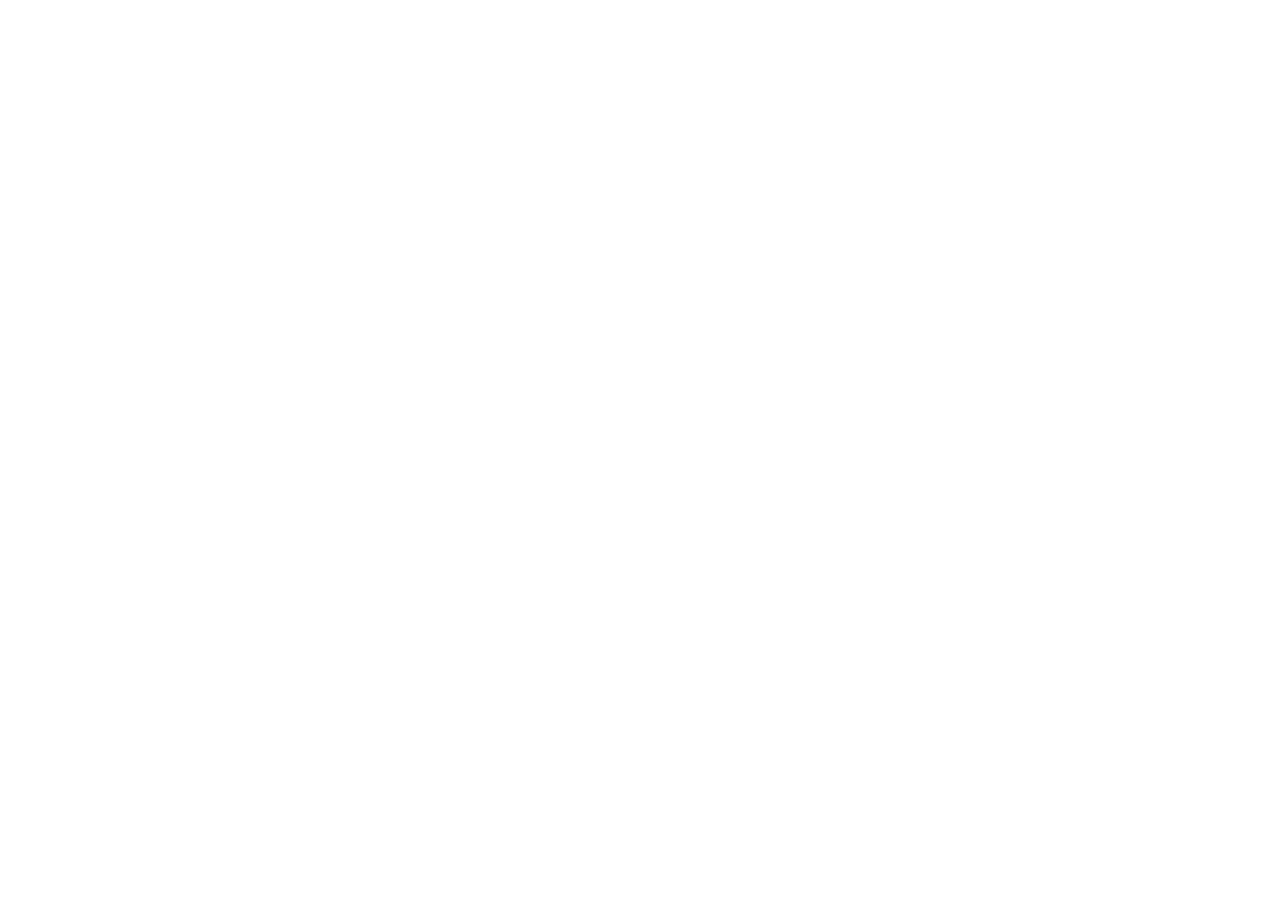
==== index.html @ 62033f3f "Merge branch 'master' into tues-models" ====
<!DOCTYPE html>
<html>
  <head>
    <meta charset="utf-8">
    <title></title>
    <link rel="stylesheet" href="style.css">
  </head>
  <body>

    <script type='text/javascript'  src="app.js"></script>
  </body>
</html>
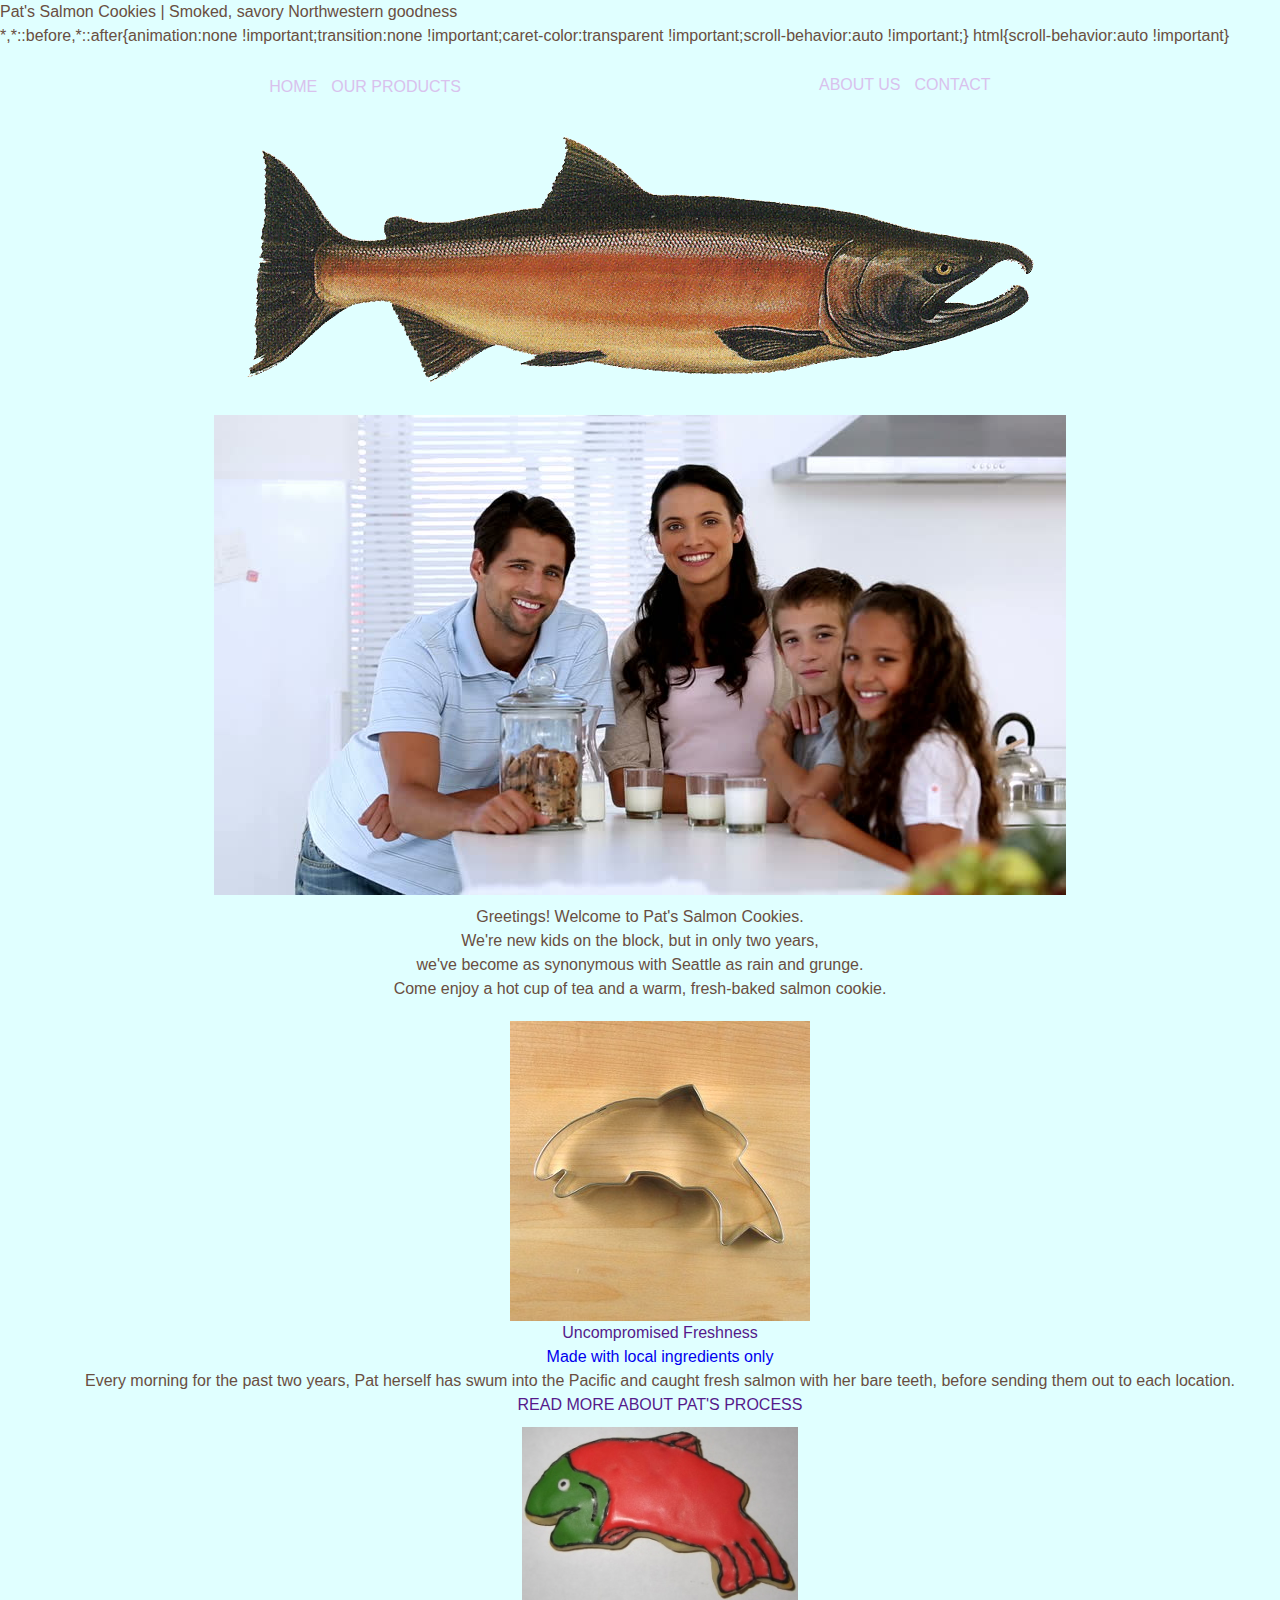
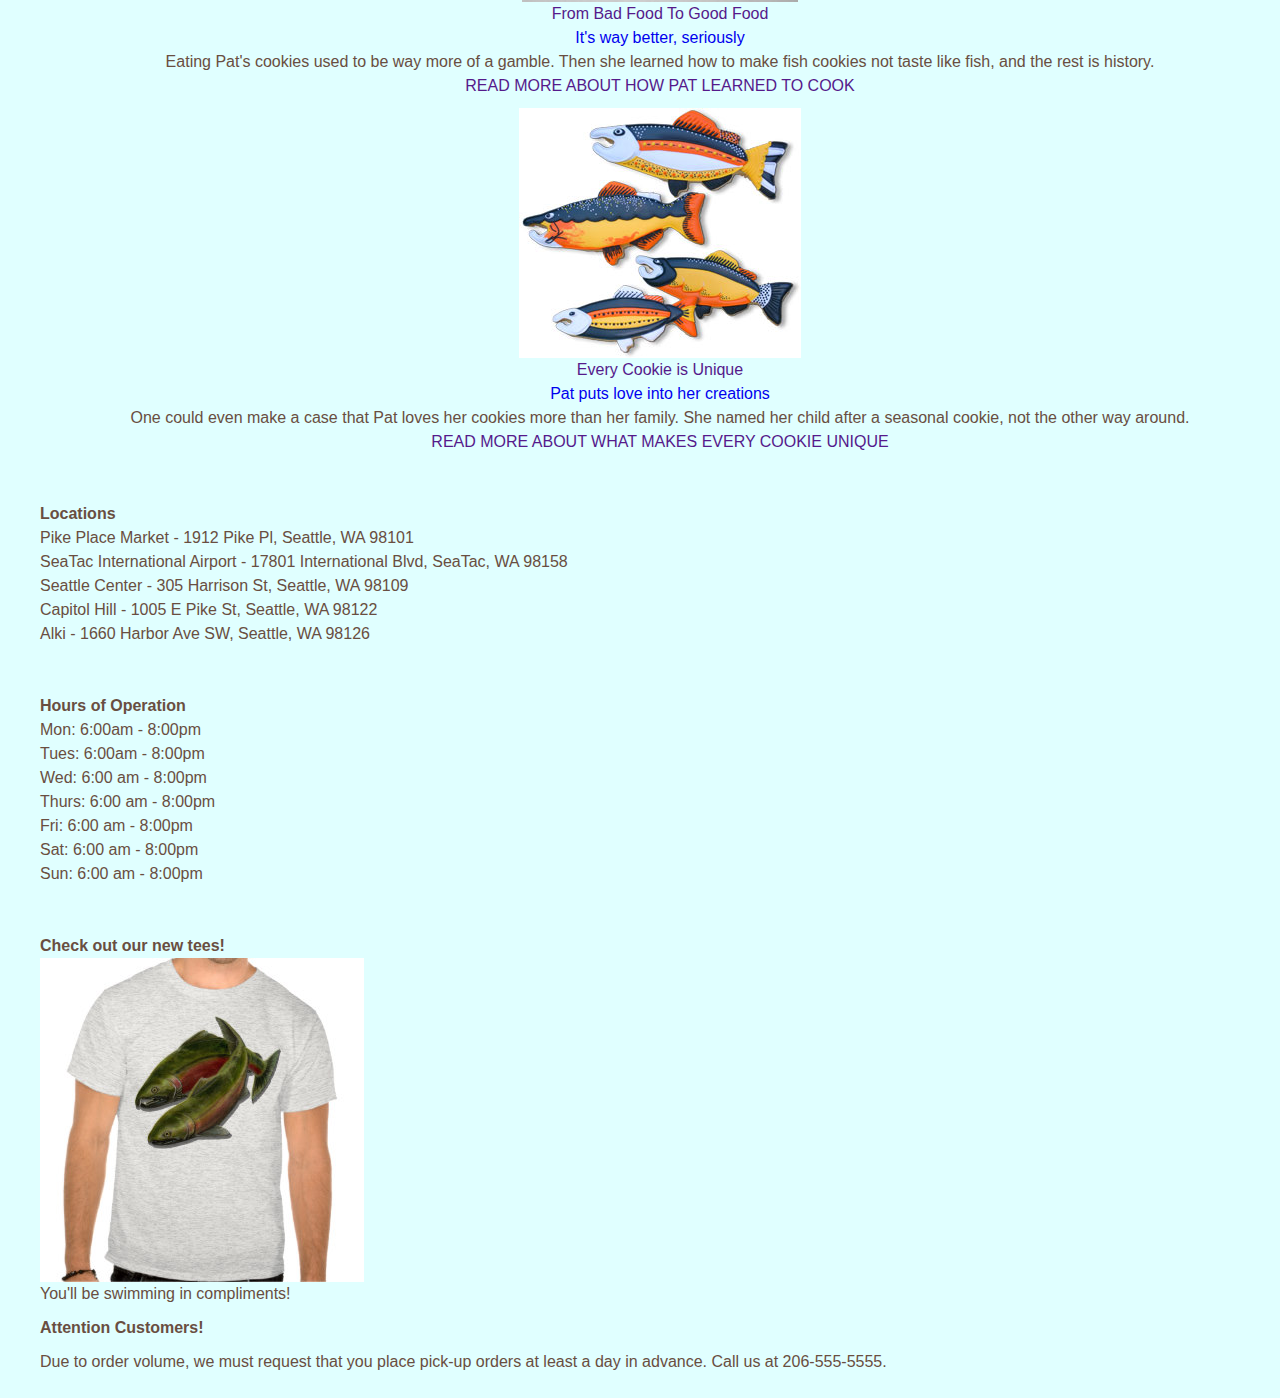
==== commit f9ee832f: "Added styling to both html pages" ====
--- a/index.html
+++ b/index.html
@@ -2,11 +2,128 @@
 <html>
   <head>
     <meta charset="utf-8">
-    <title></title>
+    <title>Pat's Salmon Cookies | Smoked, savory Northwestern goodness</title>
     <link rel="stylesheet" href="style.css">
+    <link href="https://fonts.googleapis.com/css?family=Montserrat|Roboto+Slab" rel="stylesheet">
+    <script src="https://ajax.googleapis.com/ajax/libs/jquery/1.11.0/jquery.min.js"></script>
   </head>
-  <body>
+  <body><!-- TOP -->
+<div class="cf" id="top-page">
+<!-- ENDS TOP --><!-- HEADER -->
+<header class="cf"><!-- nav -->
+<nav class="cf"><!-- left nav -->
+<ul class="sf-menu" id="left-nav">
+	<li><a href="">OUR PRODUCTS</a>
+	</li>
+	<li class="current-menu-item"><a href="">HOME</a></li>
+</ul>
+<!-- ends left nav --><!-- right nav -->
 
-    <script type='text/javascript'  src="app.js"></script>
-  </body>
+<ul class="sf-menu" id="right-nav">
+	<li><a href="">ABOUT US</a></li>
+	<li><a href="">CONTACT</a></li>
+</ul>
+<!-- ENDS right nav --></nav>
+<!-- nav --><!-- logo -->
+
+<center><div id="logo"><a href=""><img alt="logo" src="img/salmon.png" /></a></div></center>
+<!-- ENDS logo --></header>
+<!-- ENDS HEADER --><!-- MAIN -->
+<div class="cf" id="main" role="main">
+<!-- SLIDER -->
+<center>
+<div id="family"><img alt="logo" src="img/family.jpg" /></div>
+</center>
+<!-- ENDS SLIDER --><!-- tagline -->
+
+<div id="tagline">
+
+Greetings! Welcome to Pat's Salmon Cookies.<br>
+We&#39;re new kids on the block, but in only two years,<br>
+we've become as synonymous with Seattle as rain and grunge.<br>
+Come enjoy a hot cup of tea and a warm, fresh-baked salmon cookie.</div>
+<!-- ENDS tagline --><!-- featured -->
+<center>
+<ul class="feature-cf">
+	<li><a href=""><img alt="Thumbnail" src="img/cutter.jpg" /> </a> <a class="title" href="">Uncompromised Freshness</a>
+
+	<div class="categories"><a href="#">Made with local ingredients only</a></div>
+
+	<div class="excerpt">Every morning for the past two years, Pat herself has swum into the Pacific and caught fresh salmon with her bare teeth, before sending them out to each location.</div>
+	<a class="action-button" href="">READ MORE ABOUT PAT'S PROCESS</a></li>
+
+	<li class="main-images"><a href=""><img alt="Thumbnail" src="img/frosted-cookie.jpg" /></a>
+    <a class="title" href="">From Bad Food To Good Food</a>
+	<div class="categories"><a href="#">It's way better, seriously</a></div>
+
+	<div class="excerpt">Eating Pat's cookies used to be way more of a gamble. Then she learned how to make fish cookies not taste like fish, and the rest is history.</div>
+	<a class="action-button" href="">READ MORE ABOUT HOW PAT LEARNED TO COOK</a></li>
+	<li class="main-images"><a href=""><img alt="Thumbnail" src="img/fish.jpg" /></a> <a class="title" href="">Every Cookie is Unique</a>
+	<div class="categories"><a href="#">Pat puts love into her creations</a></div>
+
+	<div class="excerpt">One could even make a case that Pat loves her cookies more than her family. She named her child after a seasonal cookie, not the other way around.</div>
+  	<a class="action-button" href="">READ MORE ABOUT WHAT MAKES EVERY COOKIE UNIQUE</a></li>
+</ul>
+</center>
+<!-- ENDS featured --></div>
+<!-- ENDS MAIN --><!-- widgets -->
+
+<div class="widget-holder">
+<div class="left-fold">&nbsp;</div>
+
+<div class="right-fold">&nbsp;</div>
+
+<ul class="widget-cols cf">
+	<li class="first-col">
+	<div class="widget-block">
+	<h4>Locations</h4>
+
+  <p>Pike Place Market - 1912 Pike Pl, Seattle, WA 98101<br />
+  SeaTac International Airport - 17801 International Blvd, SeaTac, WA 98158<br />
+  Seattle Center - 305 Harrison St, Seattle, WA 98109<br />
+  Capitol Hill - 1005 E Pike St, Seattle, WA 98122<br />
+  Alki - 1660 Harbor Ave SW, Seattle, WA 98126<br />
+    <br>
+    <br>
+  </p>
+	</div>
+	</li>
+	<li class="second-col">
+	<div class="widget-block">
+	<h4>Hours of Operation</h4>
+	<p>Mon: 6:00am - 8:00pm<br />
+    Tues: 6:00am - 8:00pm<br />
+	Wed: 6:00 am - 8:00pm<br />
+	Thurs: 6:00 am - 8:00pm<br />
+	Fri: 6:00 am - 8:00pm<br />
+	Sat: 6:00 am - 8:00pm<br />
+	Sun: 6:00 am - 8:00pm<br />
+    <br>
+    <br>
+	</p>
+	</div>
+	</li>
+	<li class="third-col">
+	<div class="widget-block">
+	<h4>Check out our new tees!</h4>
+
+<div class="recent-post cf"><a class="thumb" href="#"><img alt="Post" src="img/shirt.jpg" /></a>
+
+    <div class="post-head">You'll be swimming in compliments!</div>
+	</div>
+
+	</div>
+	</li>
+	<li class="fourth-col">
+	<div class="widget-block">
+	<h4 class="attention">Attention Customers!</h4>
+
+	<p class="attention">Due to order volume, we must request that you place pick-up orders at least a day in advance. Call us at 206-555-5555.<br />
+	<br />
+	</p>
+	</div>
+	</li>
+</ul>
+<!-- ENDS widgets -->
+</body>
 </html>
--- a/style.css
+++ b/style.css
@@ -0,0 +1,157 @@
+* {
+    font-family: Arial, sans-serif;
+    font-size: 16px;
+    line-height: 1.5em;
+    background: #E0FFFF;
+    color: #694e41;
+    margin: 0;
+    display: block;
+}
+
+#logo {
+  margin-top: 88px;
+}
+
+#shop-name {
+  margin-top: 250px;
+}
+
+#family {
+  margin-top: 250px;
+}
+
+#tagline {
+  text-align: center;
+  margin-top: 10px;
+  margin-bottom: 20px;
+}
+
+.main-images {
+  margin-top: 10px;
+}
+
+.attention {
+  margin-top: 10px;
+  text-align: left;
+}
+
+h4 {
+  font-weight: bold;
+}
+
+body a {
+    text-decoration: none;
+  }
+
+a:-webkit-any-link {
+    color: -webkit-link;
+    cursor: auto;
+    text-decoration: none;
+}
+
+@media only screen and (max-width: 767px) and (min-width: 480px)
+responsive.css:1
+#top-page, header, #main {
+    position: relative;
+    margin-left: 9%;
+}
+
+header {
+    margin: 0px auto 0px auto;
+    width: 1000px;
+    height: 117px;
+    position: relative;
+    text-align: center;
+    z-index: 5;
+}
+
+article, aside, details, figcaption, figure, footer, header, hgroup, nav, section, summary {
+    display: block;
+}
+
+.cf:before, .cf:after {
+    content: " ";
+    display: table;
+}
+
+header nav {
+    height: 61px;
+    line-height: 61px;
+    width: 100%;
+    text-align: center;
+    position: absolute;
+    top: 26px;
+    left: -1px;
+}
+
+header nav #left-nav {
+    left: -12px;
+    top: 1px;
+}
+
+@media only screen and (max-width: 767px)
+responsive.css:1
+header nav .sf-menu {
+    display: block;
+}
+
+header nav .sf-menu {
+    width: 341px;
+    display: block;
+    position: absolute;
+    -moz-transition: none;
+    -webkit-transition: none;
+    -o-transition: color 0 ease-in;
+    transition: none;
+}
+
+.sf-menu, .sf-menu * {
+    margin: 0;
+    padding: 0;
+    list-style: none;
+}
+
+header nav #left-nav > li {
+    float: right;
+}
+
+header nav .sf-menu > li {
+    display: block;
+    float: left;
+    margin-left: 7px;
+    margin-right: 7px;
+    font-family: 'Yanone Kaffeesatz', sans-serif;
+    font-size: 24px;
+    font-weight: 300;
+}
+
+.sf-menu, .sf-menu * {
+    margin: 0;
+    padding: 0;
+    list-style: none;
+}
+
+.sf-menu li {
+    position: relative;
+}
+
+.sf-menu, .sf-menu * {
+    margin: 0;
+    padding: 0;
+    list-style: none;
+}
+
+header nav .sf-menu > li a {
+    color: #d9c1ed;
+}
+
+header nav #right-nav {
+    right: -14px;
+    top: -1px;
+}
+
+::selection {
+    color: red;
+    background: yellow;
+    font-family: 'Roboto Slab', serif;
+}
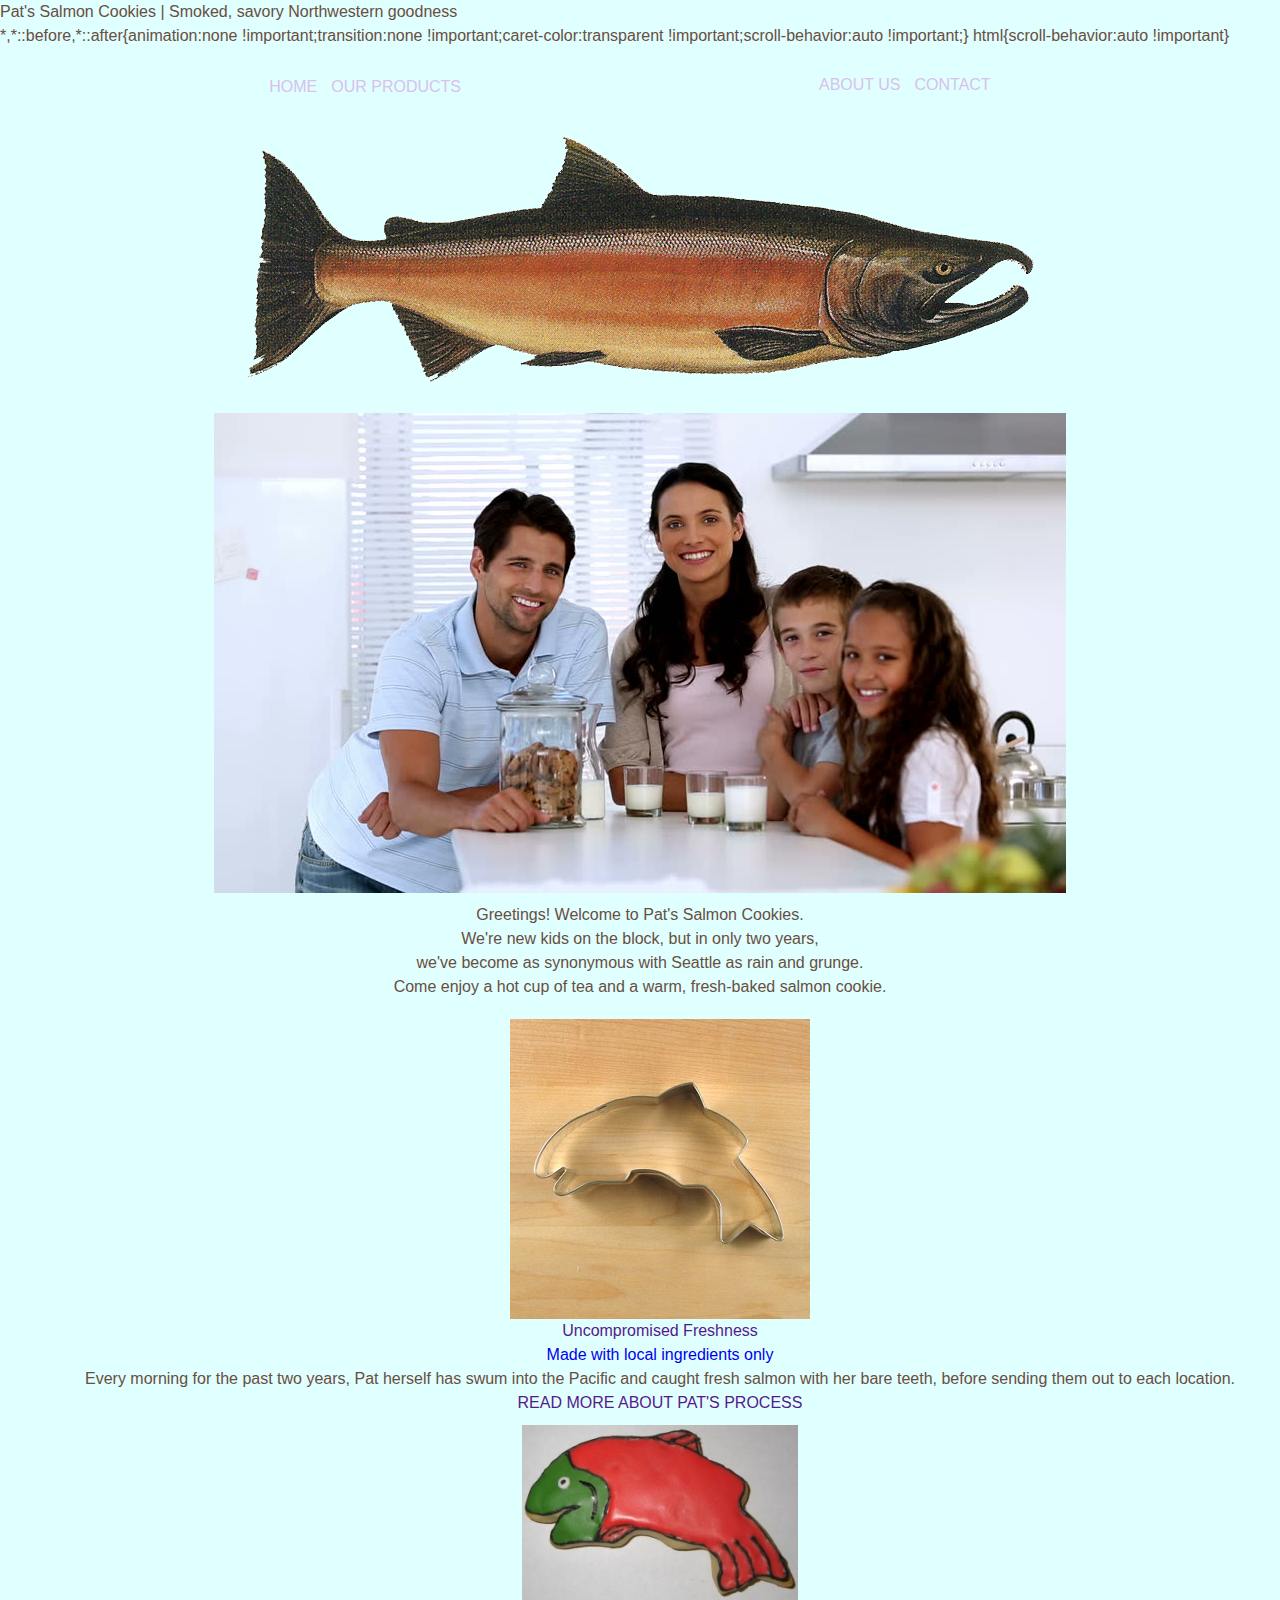
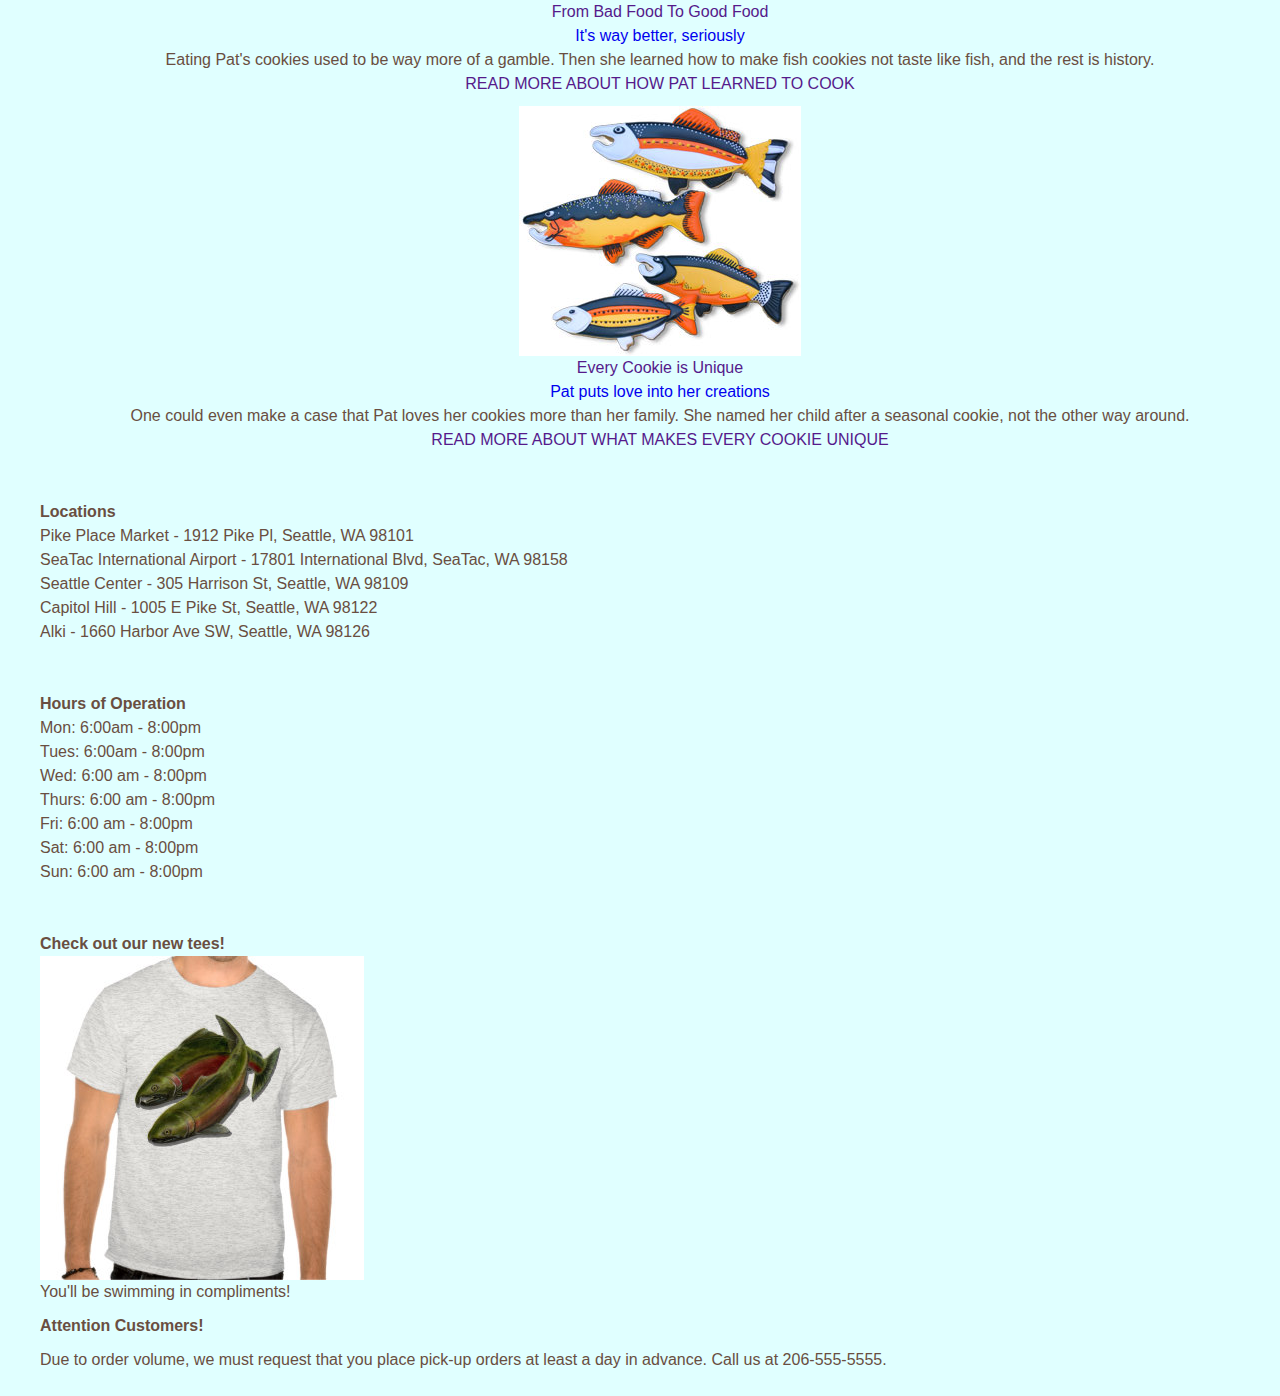
==== commit 8237137d: "cleaned up HTML and CSS labeling that is no longer necessary" ====
--- a/index.html
+++ b/index.html
@@ -9,7 +9,8 @@
   </head>
   <body><!-- TOP -->
 <div class="cf" id="top-page">
-<!-- ENDS TOP --><!-- HEADER -->
+<!-- ENDS TOP -->
+<!-- HEADER -->
 <header class="cf"><!-- nav -->
 <nav class="cf"><!-- left nav -->
 <ul class="sf-menu" id="left-nav">
@@ -17,32 +18,35 @@
 	</li>
 	<li class="current-menu-item"><a href="">HOME</a></li>
 </ul>
-<!-- ends left nav --><!-- right nav -->
-
+<!-- ends left nav -->
+<!-- right nav -->
 <ul class="sf-menu" id="right-nav">
 	<li><a href="">ABOUT US</a></li>
 	<li><a href="">CONTACT</a></li>
 </ul>
-<!-- ENDS right nav --></nav>
-<!-- nav --><!-- logo -->
-
+<!-- ENDS right nav -->
+</nav>
+<!-- nav -->
+<!-- logo -->
 <center><div id="logo"><a href=""><img alt="logo" src="img/salmon.png" /></a></div></center>
 <!-- ENDS logo --></header>
-<!-- ENDS HEADER --><!-- MAIN -->
+<!-- ENDS HEADER -->
+<!-- MAIN -->
 <div class="cf" id="main" role="main">
 <!-- SLIDER -->
 <center>
 <div id="family"><img alt="logo" src="img/family.jpg" /></div>
 </center>
-<!-- ENDS SLIDER --><!-- tagline -->
-
+<!-- ENDS SLIDER -->
+<!-- tagline -->
 <div id="tagline">
 
 Greetings! Welcome to Pat's Salmon Cookies.<br>
 We&#39;re new kids on the block, but in only two years,<br>
 we've become as synonymous with Seattle as rain and grunge.<br>
 Come enjoy a hot cup of tea and a warm, fresh-baked salmon cookie.</div>
-<!-- ENDS tagline --><!-- featured -->
+<!-- ENDS tagline -->
+<!-- featured -->
 <center>
 <ul class="feature-cf">
 	<li><a href=""><img alt="Thumbnail" src="img/cutter.jpg" /> </a> <a class="title" href="">Uncompromised Freshness</a>
@@ -66,8 +70,8 @@
 </ul>
 </center>
 <!-- ENDS featured --></div>
-<!-- ENDS MAIN --><!-- widgets -->
-
+<!-- ENDS MAIN -->
+<!-- widgets -->
 <div class="widget-holder">
 <div class="left-fold">&nbsp;</div>
 
@@ -124,6 +128,5 @@
 	</div>
 	</li>
 </ul>
-<!-- ENDS widgets -->
 </body>
 </html>
--- a/style.css
+++ b/style.css
@@ -51,7 +51,7 @@
 
 @media only screen and (max-width: 767px) and (min-width: 480px)
 responsive.css:1
-#top-page, header, #main {
+header, #main {
     position: relative;
     margin-left: 9%;
 }
@@ -59,19 +59,19 @@
 header {
     margin: 0px auto 0px auto;
     width: 1000px;
-    height: 117px;
+    height: 115px;
     position: relative;
     text-align: center;
     z-index: 5;
 }
 
-article, aside, details, figcaption, figure, footer, header, hgroup, nav, section, summary {
-    display: block;
-}
-
 .cf:before, .cf:after {
     content: " ";
     display: table;
+}
+
+header, nav {
+    display: block;
 }
 
 header nav {
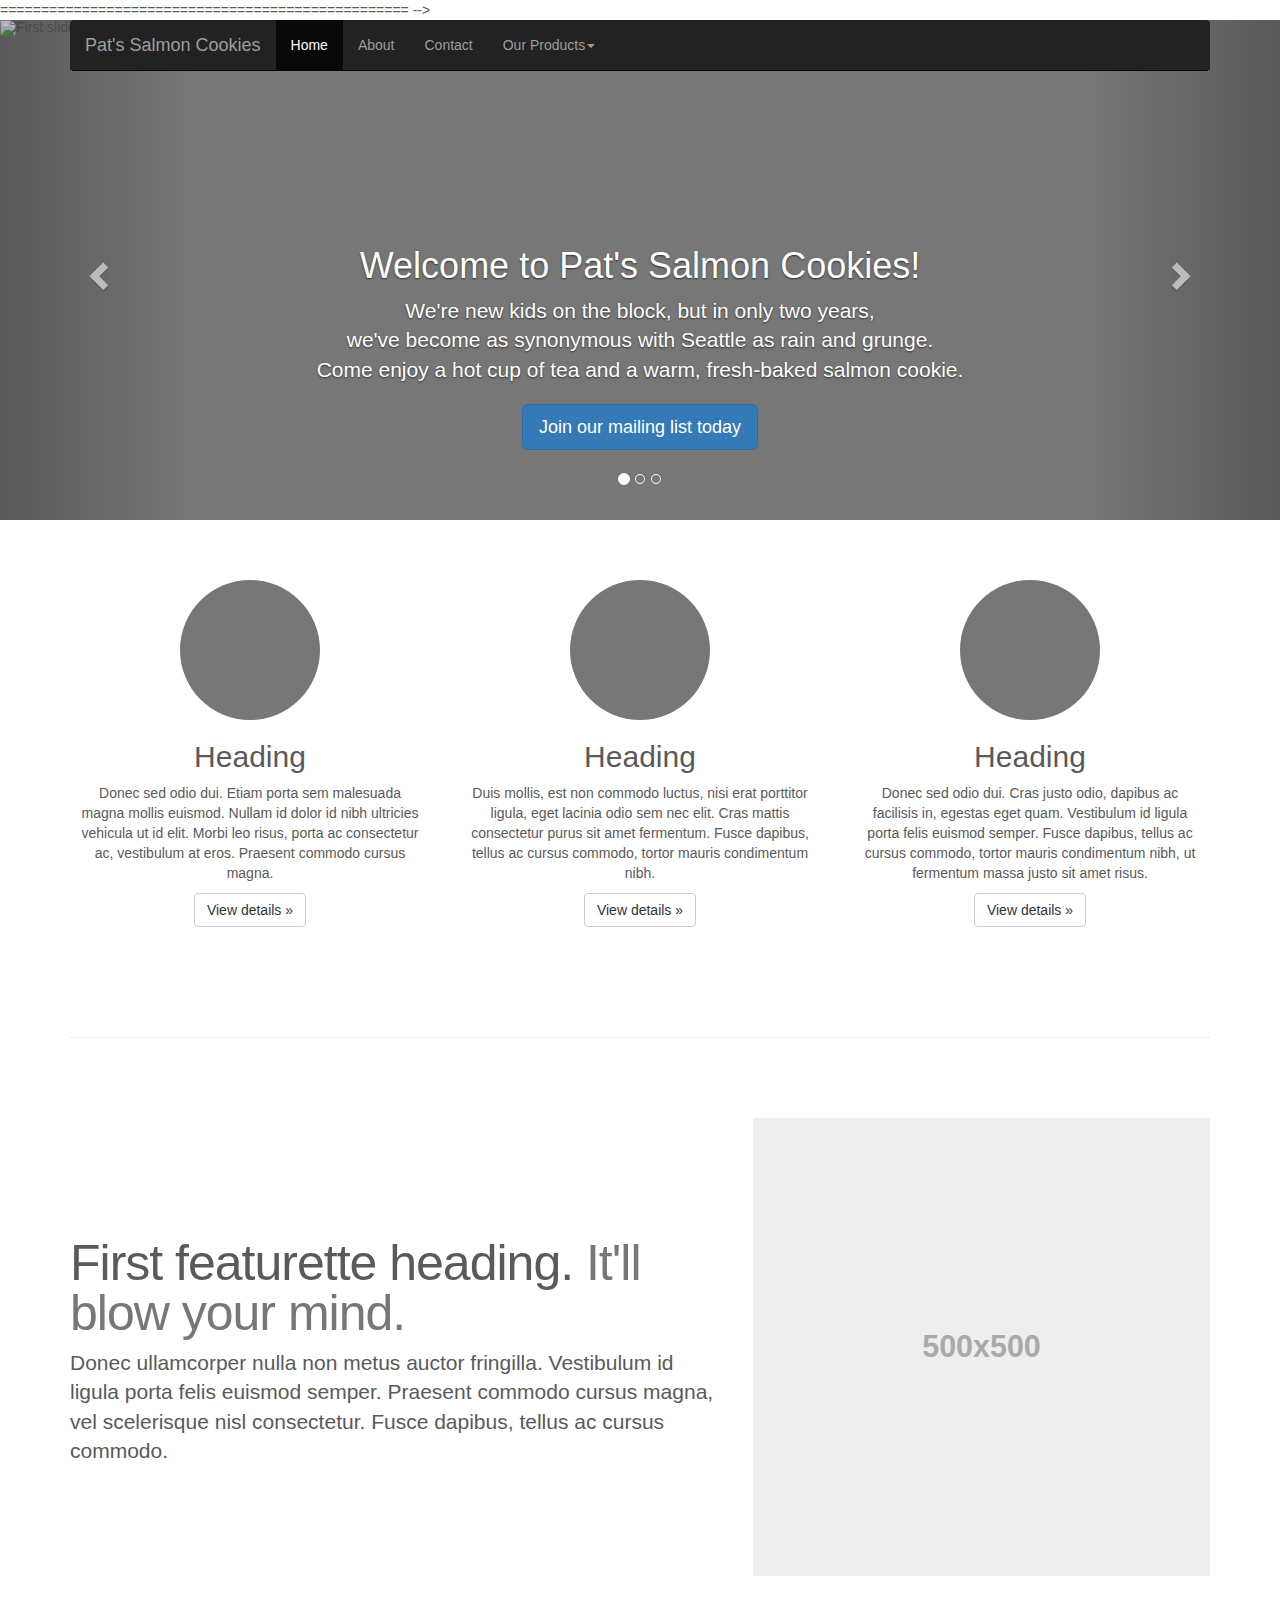
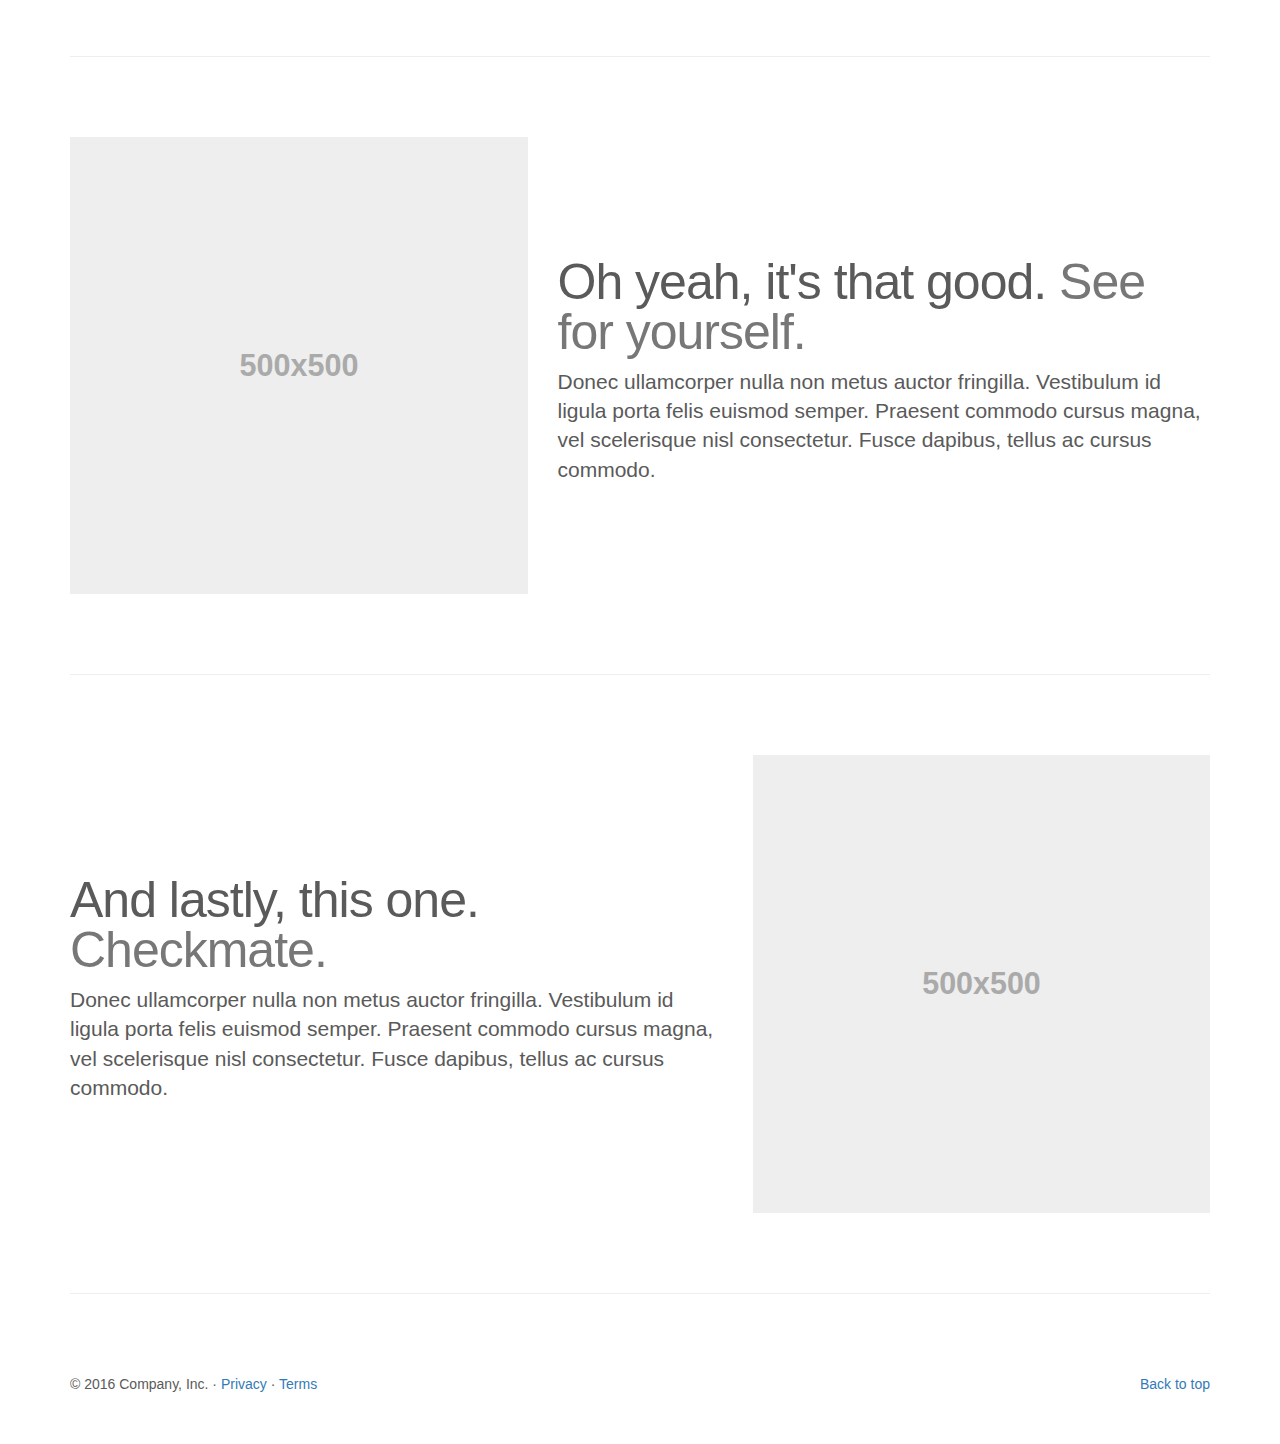
==== commit f2c80add: "layout set, initial CSS done" ====
--- a/index.html
+++ b/index.html
@@ -1,132 +1,219 @@
 <!DOCTYPE html>
-<html>
+<html lang="en">
   <head>
     <meta charset="utf-8">
+    <meta http-equiv="X-UA-Compatible" content="IE=edge">
+    <meta name="viewport" content="width=device-width, initial-scale=1">
+    <!-- The above 3 meta tags *must* come first in the head; any other head content must come *after* these tags -->
+    <meta name="description" content="">
+    <meta name="author" content="">
+    <link rel="icon" href="img/favicon.ico">
+
     <title>Pat's Salmon Cookies | Smoked, savory Northwestern goodness</title>
-    <link rel="stylesheet" href="style.css">
-    <link href="https://fonts.googleapis.com/css?family=Montserrat|Roboto+Slab" rel="stylesheet">
-    <script src="https://ajax.googleapis.com/ajax/libs/jquery/1.11.0/jquery.min.js"></script>
+
+    <!-- Bootstrap core CSS -->
+    <link href="css/bootstrap.min.css" rel="stylesheet">
+
+    <!-- IE10 viewport hack for Surface/desktop Windows 8 bug -->
+    <link href="css/ie10-viewport-bug-workaround.css" rel="stylesheet">
+
+    <!-- Just for debugging purposes. Don't actually copy these 2 lines! -->
+    <!--[if lt IE 9]><script src="../../assets/js/ie8-responsive-file-warning.js"></script><![endif]-->
+    <script src="js/ie-emulation-modes-warning.js"></script>
+
+    <!-- HTML5 shim and Respond.js for IE8 support of HTML5 elements and media queries -->
+    <!--[if lt IE 9]>
+      <script src="https://oss.maxcdn.com/html5shiv/3.7.3/html5shiv.min.js"></script>
+      <script src="https://oss.maxcdn.com/respond/1.4.2/respond.min.js"></script>
+    <![endif]-->
+
+    <!-- Custom styles for this template -->
+    <link href="css/style.css" rel="stylesheet">
   </head>
-  <body><!-- TOP -->
-<div class="cf" id="top-page">
-<!-- ENDS TOP -->
-<!-- HEADER -->
-<header class="cf"><!-- nav -->
-<nav class="cf"><!-- left nav -->
-<ul class="sf-menu" id="left-nav">
-	<li><a href="">OUR PRODUCTS</a>
-	</li>
-	<li class="current-menu-item"><a href="">HOME</a></li>
-</ul>
-<!-- ends left nav -->
-<!-- right nav -->
-<ul class="sf-menu" id="right-nav">
-	<li><a href="">ABOUT US</a></li>
-	<li><a href="">CONTACT</a></li>
-</ul>
-<!-- ENDS right nav -->
-</nav>
-<!-- nav -->
-<!-- logo -->
-<center><div id="logo"><a href=""><img alt="logo" src="img/salmon.png" /></a></div></center>
-<!-- ENDS logo --></header>
-<!-- ENDS HEADER -->
-<!-- MAIN -->
-<div class="cf" id="main" role="main">
-<!-- SLIDER -->
-<center>
-<div id="family"><img alt="logo" src="img/family.jpg" /></div>
-</center>
-<!-- ENDS SLIDER -->
-<!-- tagline -->
-<div id="tagline">
-
-Greetings! Welcome to Pat's Salmon Cookies.<br>
-We&#39;re new kids on the block, but in only two years,<br>
+<!-- NAVBAR
+================================================== -->
+================================================== -->
+  <body>
+    <div class="navbar-wrapper">
+      <div class="container">
+
+        <nav class="navbar navbar-inverse navbar-static-top">
+          <div class="container">
+            <div class="navbar-header">
+              <button type="button" class="navbar-toggle collapsed" data-toggle="collapse" data-target="#navbar" aria-expanded="false" aria-controls="navbar">
+                <span class="sr-only">Toggle navigation</span>
+                <span class="icon-bar"></span>
+                <span class="icon-bar"></span>
+                <span class="icon-bar"></span>
+              </button>
+              <a class="navbar-brand" href="#">Pat's Salmon Cookies</a>
+            </div>
+            <div id="navbar" class="navbar-collapse collapse">
+              <ul class="nav navbar-nav">
+                <li class="active"><a href="#">Home</a></li>
+                <li><a href="#">About</a></li>
+                <li><a href="#">Contact</a></li>
+                <li class="dropdown">
+                  <a href="#" class="dropdown-toggle" data-toggle="dropdown" role="button" aria-haspopup="true" aria-expanded="false">Our Products<span class="caret"></span></a>
+                  <ul class="dropdown-menu">
+                    <li><a href="#">Classic Salmon Cookies</a></li>
+                    <li><a href="#">Seasonal Cookies</a></li>
+                    <li><a href="#">Apparel</a></li>
+                  </ul>
+                </li>
+              </ul>
+            </div>
+          </div>
+        </nav>
+
+      </div>
+    </div>
+
+
+    <!-- Carousel
+    ================================================== -->
+    <div id="myCarousel" class="carousel slide" data-ride="carousel">
+      <!-- Indicators -->
+      <ol class="carousel-indicators">
+        <li data-target="#myCarousel" data-slide-to="0" class="active"></li>
+        <li data-target="#myCarousel" data-slide-to="1"></li>
+        <li data-target="#myCarousel" data-slide-to="2"></li>
+      </ol>
+      <div class="carousel-inner" role="listbox">
+        <div class="item active">
+          <img class="first-slide" src="img/fishermensterminal.jpg" alt="First slide">
+          <div class="container">
+            <div class="carousel-caption">
+              <h1>Welcome to Pat's Salmon Cookies!</h1>
+              <p>We&#39;re new kids on the block, but in only two years,<br>
 we've become as synonymous with Seattle as rain and grunge.<br>
-Come enjoy a hot cup of tea and a warm, fresh-baked salmon cookie.</div>
-<!-- ENDS tagline -->
-<!-- featured -->
-<center>
-<ul class="feature-cf">
-	<li><a href=""><img alt="Thumbnail" src="img/cutter.jpg" /> </a> <a class="title" href="">Uncompromised Freshness</a>
-
-	<div class="categories"><a href="#">Made with local ingredients only</a></div>
-
-	<div class="excerpt">Every morning for the past two years, Pat herself has swum into the Pacific and caught fresh salmon with her bare teeth, before sending them out to each location.</div>
-	<a class="action-button" href="">READ MORE ABOUT PAT'S PROCESS</a></li>
-
-	<li class="main-images"><a href=""><img alt="Thumbnail" src="img/frosted-cookie.jpg" /></a>
-    <a class="title" href="">From Bad Food To Good Food</a>
-	<div class="categories"><a href="#">It's way better, seriously</a></div>
-
-	<div class="excerpt">Eating Pat's cookies used to be way more of a gamble. Then she learned how to make fish cookies not taste like fish, and the rest is history.</div>
-	<a class="action-button" href="">READ MORE ABOUT HOW PAT LEARNED TO COOK</a></li>
-	<li class="main-images"><a href=""><img alt="Thumbnail" src="img/fish.jpg" /></a> <a class="title" href="">Every Cookie is Unique</a>
-	<div class="categories"><a href="#">Pat puts love into her creations</a></div>
-
-	<div class="excerpt">One could even make a case that Pat loves her cookies more than her family. She named her child after a seasonal cookie, not the other way around.</div>
-  	<a class="action-button" href="">READ MORE ABOUT WHAT MAKES EVERY COOKIE UNIQUE</a></li>
-</ul>
-</center>
-<!-- ENDS featured --></div>
-<!-- ENDS MAIN -->
-<!-- widgets -->
-<div class="widget-holder">
-<div class="left-fold">&nbsp;</div>
-
-<div class="right-fold">&nbsp;</div>
-
-<ul class="widget-cols cf">
-	<li class="first-col">
-	<div class="widget-block">
-	<h4>Locations</h4>
-
-  <p>Pike Place Market - 1912 Pike Pl, Seattle, WA 98101<br />
-  SeaTac International Airport - 17801 International Blvd, SeaTac, WA 98158<br />
-  Seattle Center - 305 Harrison St, Seattle, WA 98109<br />
-  Capitol Hill - 1005 E Pike St, Seattle, WA 98122<br />
-  Alki - 1660 Harbor Ave SW, Seattle, WA 98126<br />
-    <br>
-    <br>
-  </p>
-	</div>
-	</li>
-	<li class="second-col">
-	<div class="widget-block">
-	<h4>Hours of Operation</h4>
-	<p>Mon: 6:00am - 8:00pm<br />
-    Tues: 6:00am - 8:00pm<br />
-	Wed: 6:00 am - 8:00pm<br />
-	Thurs: 6:00 am - 8:00pm<br />
-	Fri: 6:00 am - 8:00pm<br />
-	Sat: 6:00 am - 8:00pm<br />
-	Sun: 6:00 am - 8:00pm<br />
-    <br>
-    <br>
-	</p>
-	</div>
-	</li>
-	<li class="third-col">
-	<div class="widget-block">
-	<h4>Check out our new tees!</h4>
-
-<div class="recent-post cf"><a class="thumb" href="#"><img alt="Post" src="img/shirt.jpg" /></a>
-
-    <div class="post-head">You'll be swimming in compliments!</div>
-	</div>
-
-	</div>
-	</li>
-	<li class="fourth-col">
-	<div class="widget-block">
-	<h4 class="attention">Attention Customers!</h4>
-
-	<p class="attention">Due to order volume, we must request that you place pick-up orders at least a day in advance. Call us at 206-555-5555.<br />
-	<br />
-	</p>
-	</div>
-	</li>
-</ul>
-</body>
+Come enjoy a hot cup of tea and a warm, fresh-baked salmon cookie.</p>
+              <p><a class="btn btn-lg btn-primary" href="#" role="button">Join our mailing list today</a></p>
+            </div>
+          </div>
+        </div>
+        <div class="item">
+          <img class="second-slide" src="[data-uri]" alt="Second slide">
+          <div class="container">
+            <div class="carousel-caption">
+              <h1>Summer Special</h1>
+              <p>Cras justo odio, dapibus ac facilisis in, egestas eget quam. Donec id elit non mi porta gravida at eget metus. Nullam id dolor id nibh ultricies vehicula ut id elit.</p>
+              <p><a class="btn btn-lg btn-primary" href="#" role="button">Use this promo</a></p>
+            </div>
+          </div>
+        </div>
+        <div class="item">
+          <img class="third-slide" src="[data-uri]" alt="Third slide">
+          <div class="container">
+            <div class="carousel-caption">
+              <h1>New Tees</h1>
+              <p>Cras justo odio, dapibus ac facilisis in, egestas eget quam. Donec id elit non mi porta gravida at eget metus. Nullam id dolor id nibh ultricies vehicula ut id elit.</p>
+              <p><a class="btn btn-lg btn-primary" href="#" role="button">Browse new tees</a></p>
+            </div>
+          </div>
+        </div>
+      </div>
+      <a class="left carousel-control" href="#myCarousel" role="button" data-slide="prev">
+        <span class="glyphicon glyphicon-chevron-left" aria-hidden="true"></span>
+        <span class="sr-only">Previous</span>
+      </a>
+      <a class="right carousel-control" href="#myCarousel" role="button" data-slide="next">
+        <span class="glyphicon glyphicon-chevron-right" aria-hidden="true"></span>
+        <span class="sr-only">Next</span>
+      </a>
+    </div><!-- /.carousel -->
+
+
+    <!-- Marketing messaging and featurettes
+    ================================================== -->
+    <!-- Wrap the rest of the page in another container to center all the content. -->
+
+    <div class="container marketing">
+
+      <!-- Three columns of text below the carousel -->
+      <div class="row">
+        <div class="col-lg-4">
+          <img class="img-circle" src="[data-uri]" alt="Generic placeholder image" width="140" height="140">
+          <h2>Heading</h2>
+          <p>Donec sed odio dui. Etiam porta sem malesuada magna mollis euismod. Nullam id dolor id nibh ultricies vehicula ut id elit. Morbi leo risus, porta ac consectetur ac, vestibulum at eros. Praesent commodo cursus magna.</p>
+          <p><a class="btn btn-default" href="#" role="button">View details &raquo;</a></p>
+        </div><!-- /.col-lg-4 -->
+        <div class="col-lg-4">
+          <img class="img-circle" src="[data-uri]" alt="Generic placeholder image" width="140" height="140">
+          <h2>Heading</h2>
+          <p>Duis mollis, est non commodo luctus, nisi erat porttitor ligula, eget lacinia odio sem nec elit. Cras mattis consectetur purus sit amet fermentum. Fusce dapibus, tellus ac cursus commodo, tortor mauris condimentum nibh.</p>
+          <p><a class="btn btn-default" href="#" role="button">View details &raquo;</a></p>
+        </div><!-- /.col-lg-4 -->
+        <div class="col-lg-4">
+          <img class="img-circle" src="[data-uri]" alt="Generic placeholder image" width="140" height="140">
+          <h2>Heading</h2>
+          <p>Donec sed odio dui. Cras justo odio, dapibus ac facilisis in, egestas eget quam. Vestibulum id ligula porta felis euismod semper. Fusce dapibus, tellus ac cursus commodo, tortor mauris condimentum nibh, ut fermentum massa justo sit amet risus.</p>
+          <p><a class="btn btn-default" href="#" role="button">View details &raquo;</a></p>
+        </div><!-- /.col-lg-4 -->
+      </div><!-- /.row -->
+
+
+      <!-- START THE FEATURETTES -->
+
+      <hr class="featurette-divider">
+
+      <div class="row featurette">
+        <div class="col-md-7">
+          <h2 class="featurette-heading">First featurette heading. <span class="text-muted">It'll blow your mind.</span></h2>
+          <p class="lead">Donec ullamcorper nulla non metus auctor fringilla. Vestibulum id ligula porta felis euismod semper. Praesent commodo cursus magna, vel scelerisque nisl consectetur. Fusce dapibus, tellus ac cursus commodo.</p>
+        </div>
+        <div class="col-md-5">
+          <img class="featurette-image img-responsive center-block" data-src="holder.js/500x500/auto" alt="Generic placeholder image">
+        </div>
+      </div>
+
+      <hr class="featurette-divider">
+
+      <div class="row featurette">
+        <div class="col-md-7 col-md-push-5">
+          <h2 class="featurette-heading">Oh yeah, it's that good. <span class="text-muted">See for yourself.</span></h2>
+          <p class="lead">Donec ullamcorper nulla non metus auctor fringilla. Vestibulum id ligula porta felis euismod semper. Praesent commodo cursus magna, vel scelerisque nisl consectetur. Fusce dapibus, tellus ac cursus commodo.</p>
+        </div>
+        <div class="col-md-5 col-md-pull-7">
+          <img class="featurette-image img-responsive center-block" data-src="holder.js/500x500/auto" alt="Generic placeholder image">
+        </div>
+      </div>
+
+      <hr class="featurette-divider">
+
+      <div class="row featurette">
+        <div class="col-md-7">
+          <h2 class="featurette-heading">And lastly, this one. <span class="text-muted">Checkmate.</span></h2>
+          <p class="lead">Donec ullamcorper nulla non metus auctor fringilla. Vestibulum id ligula porta felis euismod semper. Praesent commodo cursus magna, vel scelerisque nisl consectetur. Fusce dapibus, tellus ac cursus commodo.</p>
+        </div>
+        <div class="col-md-5">
+          <img class="featurette-image img-responsive center-block" data-src="holder.js/500x500/auto" alt="Generic placeholder image">
+        </div>
+      </div>
+
+      <hr class="featurette-divider">
+
+      <!-- /END THE FEATURETTES -->
+
+
+      <!-- FOOTER -->
+      <footer>
+        <p class="pull-right"><a href="#">Back to top</a></p>
+        <p>&copy; 2016 Company, Inc. &middot; <a href="#">Privacy</a> &middot; <a href="#">Terms</a></p>
+      </footer>
+
+    </div><!-- /.container -->
+
+
+    <!-- Bootstrap core JavaScript
+    ================================================== -->
+    <!-- Placed at the end of the document so the pages load faster -->
+    <script src="https://ajax.googleapis.com/ajax/libs/jquery/1.12.4/jquery.min.js"></script>
+    <script>window.jQuery || document.write('<script src="js/jquery.min.js"><\/script>')</script>
+    <script src="js/bootstrap.min.js"></script>
+    <!-- Just to make our placeholder images work. Don't actually copy the next line! -->
+    <script src="js/holder.min.js"></script>
+    <!-- IE10 viewport hack for Surface/desktop Windows 8 bug -->
+    <script src="js/ie10-viewport-bug-workaround.js"></script>
+  </body>
 </html>
--- a/css/ie10-viewport-bug-workaround.css
+++ b/css/ie10-viewport-bug-workaround.css
@@ -0,0 +1,13 @@
+/*!
+ * IE10 viewport hack for Surface/desktop Windows 8 bug
+ * Copyright 2014-2015 Twitter, Inc.
+ * Licensed under MIT (https://github.com/twbs/bootstrap/blob/master/LICENSE)
+ */
+
+/*
+ * See the Getting Started docs for more information:
+ * http://getbootstrap.com/getting-started/#support-ie10-width
+ */
+@-ms-viewport     { width: device-width; }
+@-o-viewport      { width: device-width; }
+@viewport         { width: device-width; }
--- a/css/style.css
+++ b/css/style.css
@@ -0,0 +1,134 @@
+/* GLOBAL STYLES
+-------------------------------------------------- */
+/* Padding below the footer and lighter body text */
+
+body {
+  padding-bottom: 40px;
+  color: #5a5a5a;
+}
+
+
+/* CUSTOMIZE THE NAVBAR
+-------------------------------------------------- */
+
+/* Special class on .container surrounding .navbar, used for positioning it into place. */
+.navbar-wrapper {
+  position: absolute;
+  top: 0;
+  right: 0;
+  left: 0;
+  z-index: 20;
+}
+
+/* Flip around the padding for proper display in narrow viewports */
+.navbar-wrapper > .container {
+  padding-right: 0;
+  padding-left: 0;
+}
+.navbar-wrapper .navbar {
+  padding-right: 15px;
+  padding-left: 15px;
+}
+.navbar-wrapper .navbar .container {
+  width: auto;
+}
+
+
+/* CUSTOMIZE THE CAROUSEL
+-------------------------------------------------- */
+
+/* Carousel base class */
+.carousel {
+  height: 500px;
+  margin-bottom: 60px;
+}
+/* Since positioning the image, we need to help out the caption */
+.carousel-caption {
+  z-index: 10;
+}
+
+/* Declare heights because of positioning of img element */
+.carousel .item {
+  height: 500px;
+  background-color: #777;
+}
+.carousel-inner > .item > img {
+  position: absolute;
+  top: 0;
+  left: 0;
+  min-width: 100%;
+  height: 500px;
+}
+
+
+/* MARKETING CONTENT
+-------------------------------------------------- */
+
+/* Center align the text within the three columns below the carousel */
+.marketing .col-lg-4 {
+  margin-bottom: 20px;
+  text-align: center;
+}
+.marketing h2 {
+  font-weight: normal;
+}
+.marketing .col-lg-4 p {
+  margin-right: 10px;
+  margin-left: 10px;
+}
+
+
+/* Featurettes
+------------------------- */
+
+.featurette-divider {
+  margin: 80px 0; /* Space out the Bootstrap <hr> more */
+}
+
+/* Thin out the marketing headings */
+.featurette-heading {
+  font-weight: 300;
+  line-height: 1;
+  letter-spacing: -1px;
+}
+
+
+/* RESPONSIVE CSS
+-------------------------------------------------- */
+
+@media (min-width: 768px) {
+  /* Navbar positioning foo */
+  .navbar-wrapper {
+    margin-top: 20px;
+  }
+  .navbar-wrapper .container {
+    padding-right: 15px;
+    padding-left: 15px;
+  }
+  .navbar-wrapper .navbar {
+    padding-right: 0;
+    padding-left: 0;
+  }
+
+  /* The navbar becomes detached from the top, so we round the corners */
+  .navbar-wrapper .navbar {
+    border-radius: 4px;
+  }
+
+  /* Bump up size of carousel content */
+  .carousel-caption p {
+    margin-bottom: 20px;
+    font-size: 21px;
+    line-height: 1.4;
+  }
+
+  .featurette-heading {
+    font-size: 50px;
+  }
+}
+
+@media (min-width: 992px) {
+  .featurette-heading {
+    margin-top: 120px;
+  }
+}
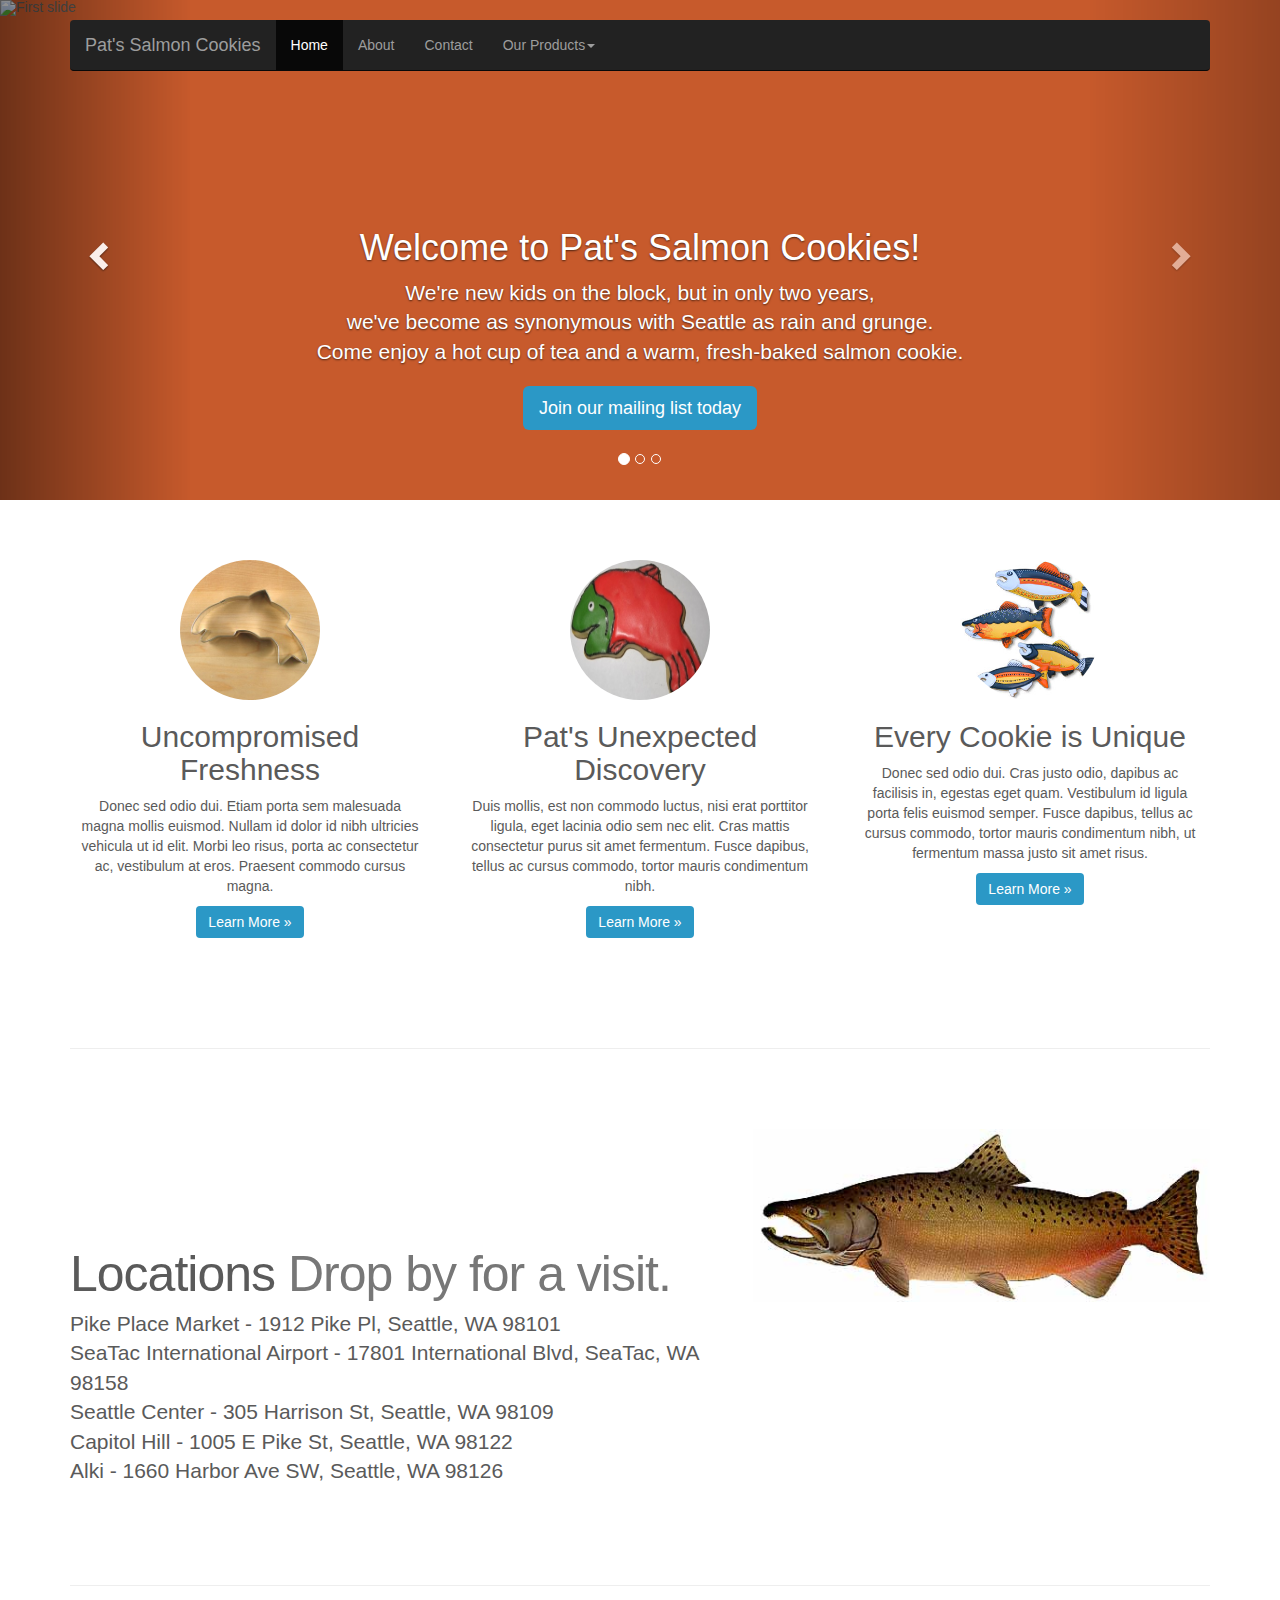
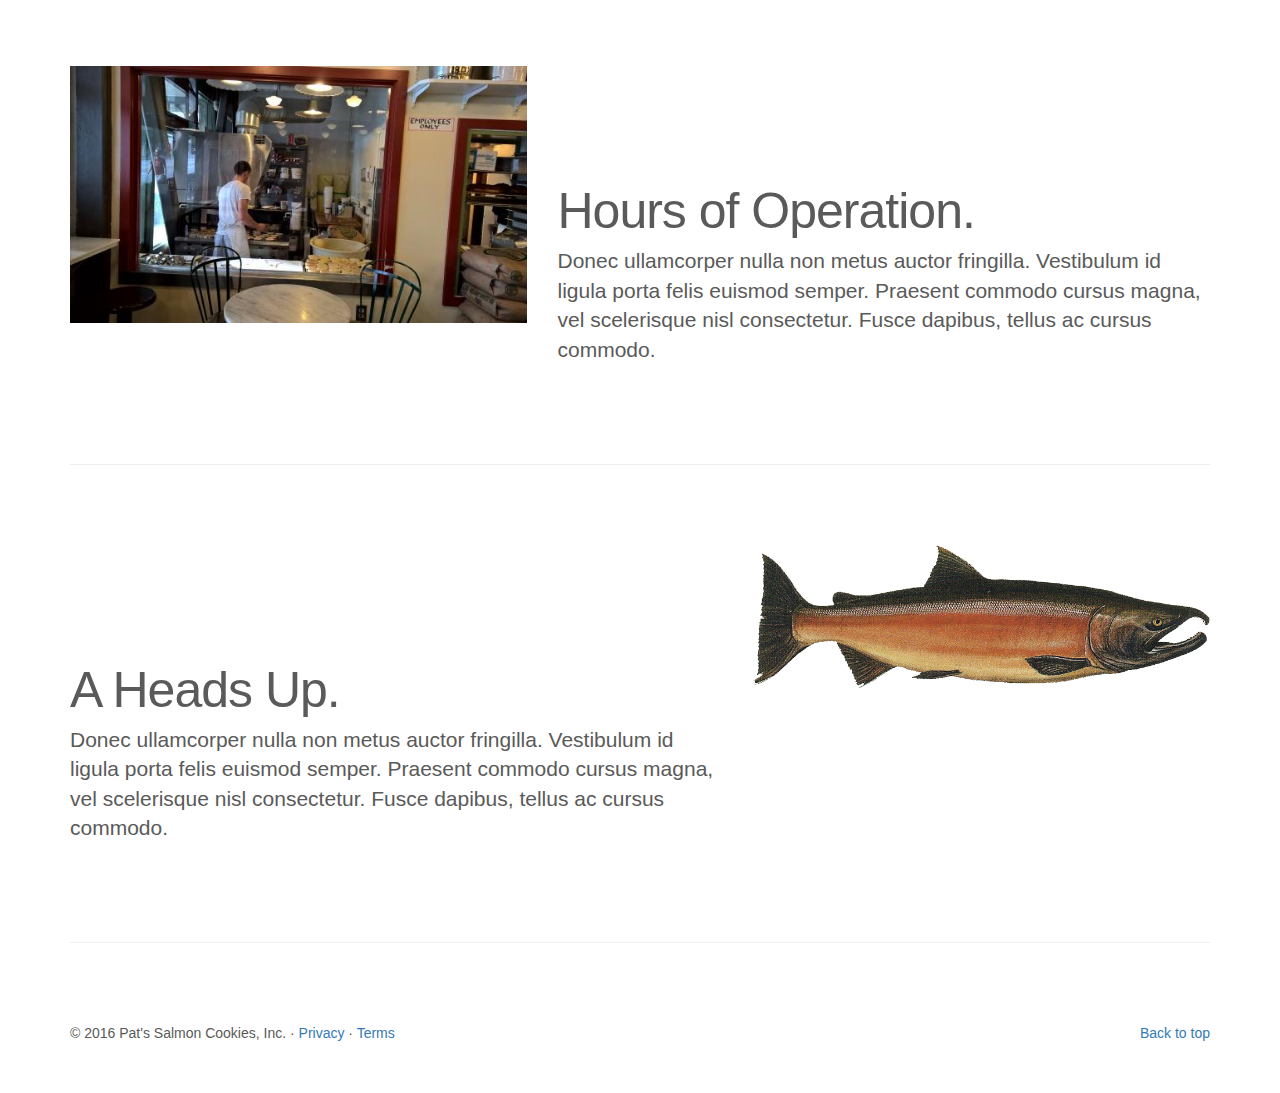
==== commit 2cc5b5dc: "added CSS styling, images" ====
--- a/index.html
+++ b/index.html
@@ -7,7 +7,7 @@
     <!-- The above 3 meta tags *must* come first in the head; any other head content must come *after* these tags -->
     <meta name="description" content="">
     <meta name="author" content="">
-    <link rel="icon" href="img/favicon.ico">
+    <link rel="icon" href="img/salmon.png">
 
     <title>Pat's Salmon Cookies | Smoked, savory Northwestern goodness</title>
 
@@ -32,7 +32,7 @@
   </head>
 <!-- NAVBAR
 ================================================== -->
-================================================== -->
+<!-- ==================================================  -->
   <body>
     <div class="navbar-wrapper">
       <div class="container">
@@ -81,7 +81,7 @@
       </ol>
       <div class="carousel-inner" role="listbox">
         <div class="item active">
-          <img class="first-slide" src="img/fishermensterminal.jpg" alt="First slide">
+          <img class="first-slide" src="" alt="First slide">
           <div class="container">
             <div class="carousel-caption">
               <h1>Welcome to Pat's Salmon Cookies!</h1>
@@ -93,7 +93,7 @@
           </div>
         </div>
         <div class="item">
-          <img class="second-slide" src="[data-uri]" alt="Second slide">
+          <img class="second-slide" src="img/family.jpg" alt="Second slide">
           <div class="container">
             <div class="carousel-caption">
               <h1>Summer Special</h1>
@@ -103,7 +103,7 @@
           </div>
         </div>
         <div class="item">
-          <img class="third-slide" src="[data-uri]" alt="Third slide">
+          <img id="third-slide" src="img/shirt.jpg" alt="Third slide">
           <div class="container">
             <div class="carousel-caption">
               <h1>New Tees</h1>
@@ -133,22 +133,22 @@
       <!-- Three columns of text below the carousel -->
       <div class="row">
         <div class="col-lg-4">
-          <img class="img-circle" src="[data-uri]" alt="Generic placeholder image" width="140" height="140">
-          <h2>Heading</h2>
+          <img class="img-circle" src="img/cutter.jpg" alt="Generic placeholder image" width="140" height="140">
+          <h2>Uncompromised Freshness</h2>
           <p>Donec sed odio dui. Etiam porta sem malesuada magna mollis euismod. Nullam id dolor id nibh ultricies vehicula ut id elit. Morbi leo risus, porta ac consectetur ac, vestibulum at eros. Praesent commodo cursus magna.</p>
-          <p><a class="btn btn-default" href="#" role="button">View details &raquo;</a></p>
+          <p><a class="btn btn-default" href="#" role="button">Learn More &raquo;</a></p>
         </div><!-- /.col-lg-4 -->
         <div class="col-lg-4">
-          <img class="img-circle" src="[data-uri]" alt="Generic placeholder image" width="140" height="140">
-          <h2>Heading</h2>
+          <img class="img-circle" src="img/frosted-cookie.jpg" alt="Generic placeholder image" width="140" height="140">
+          <h2>Pat's Unexpected Discovery</h2>
           <p>Duis mollis, est non commodo luctus, nisi erat porttitor ligula, eget lacinia odio sem nec elit. Cras mattis consectetur purus sit amet fermentum. Fusce dapibus, tellus ac cursus commodo, tortor mauris condimentum nibh.</p>
-          <p><a class="btn btn-default" href="#" role="button">View details &raquo;</a></p>
+          <p><a class="btn btn-default" href="#" role="button">Learn More &raquo;</a></p>
         </div><!-- /.col-lg-4 -->
         <div class="col-lg-4">
-          <img class="img-circle" src="[data-uri]" alt="Generic placeholder image" width="140" height="140">
-          <h2>Heading</h2>
+          <img class="img-circle" src="img/fish.jpg" alt="Generic placeholder image" width="140" height="140">
+          <h2>Every Cookie is Unique</h2>
           <p>Donec sed odio dui. Cras justo odio, dapibus ac facilisis in, egestas eget quam. Vestibulum id ligula porta felis euismod semper. Fusce dapibus, tellus ac cursus commodo, tortor mauris condimentum nibh, ut fermentum massa justo sit amet risus.</p>
-          <p><a class="btn btn-default" href="#" role="button">View details &raquo;</a></p>
+          <p><a class="btn btn-default" href="#" role="button">Learn More &raquo;</a></p>
         </div><!-- /.col-lg-4 -->
       </div><!-- /.row -->
 
@@ -159,11 +159,15 @@
 
       <div class="row featurette">
         <div class="col-md-7">
-          <h2 class="featurette-heading">First featurette heading. <span class="text-muted">It'll blow your mind.</span></h2>
-          <p class="lead">Donec ullamcorper nulla non metus auctor fringilla. Vestibulum id ligula porta felis euismod semper. Praesent commodo cursus magna, vel scelerisque nisl consectetur. Fusce dapibus, tellus ac cursus commodo.</p>
+          <h2 class="featurette-heading">Locations <span class="text-muted">Drop by for a visit.</span></h2>
+          <p class="lead">Pike Place Market - 1912 Pike Pl, Seattle, WA 98101<br />
+  SeaTac International Airport - 17801 International Blvd, SeaTac, WA 98158<br />
+  Seattle Center - 305 Harrison St, Seattle, WA 98109<br />
+  Capitol Hill - 1005 E Pike St, Seattle, WA 98122<br />
+  Alki - 1660 Harbor Ave SW, Seattle, WA 98126<br /></p>
         </div>
         <div class="col-md-5">
-          <img class="featurette-image img-responsive center-block" data-src="holder.js/500x500/auto" alt="Generic placeholder image">
+          <img class="featurette-image img-responsive center-block" data-src="holder.js/500x500/auto" src="img/chinook.jpg" alt="Generic placeholder image">
         </div>
       </div>
 
@@ -171,11 +175,11 @@
 
       <div class="row featurette">
         <div class="col-md-7 col-md-push-5">
-          <h2 class="featurette-heading">Oh yeah, it's that good. <span class="text-muted">See for yourself.</span></h2>
+          <h2 class="featurette-heading">Hours of Operation.</h2>
           <p class="lead">Donec ullamcorper nulla non metus auctor fringilla. Vestibulum id ligula porta felis euismod semper. Praesent commodo cursus magna, vel scelerisque nisl consectetur. Fusce dapibus, tellus ac cursus commodo.</p>
         </div>
         <div class="col-md-5 col-md-pull-7">
-          <img class="featurette-image img-responsive center-block" data-src="holder.js/500x500/auto" alt="Generic placeholder image">
+          <img class="featurette-image img-responsive center-block" data-src="holder.js/500x500/auto" src="img/shop.jpg" alt="Generic placeholder image">
         </div>
       </div>
 
@@ -183,11 +187,11 @@
 
       <div class="row featurette">
         <div class="col-md-7">
-          <h2 class="featurette-heading">And lastly, this one. <span class="text-muted">Checkmate.</span></h2>
+          <h2 class="featurette-heading">A Heads Up.</h2>
           <p class="lead">Donec ullamcorper nulla non metus auctor fringilla. Vestibulum id ligula porta felis euismod semper. Praesent commodo cursus magna, vel scelerisque nisl consectetur. Fusce dapibus, tellus ac cursus commodo.</p>
         </div>
         <div class="col-md-5">
-          <img class="featurette-image img-responsive center-block" data-src="holder.js/500x500/auto" alt="Generic placeholder image">
+          <img class="featurette-image img-responsive center-block" data-src="holder.js/500x500/auto" src="img/salmon.png" alt="Generic placeholder image">
         </div>
       </div>
 
@@ -199,7 +203,7 @@
       <!-- FOOTER -->
       <footer>
         <p class="pull-right"><a href="#">Back to top</a></p>
-        <p>&copy; 2016 Company, Inc. &middot; <a href="#">Privacy</a> &middot; <a href="#">Terms</a></p>
+        <p>&copy; 2016 Pat's Salmon Cookies, Inc. &middot; <a href="#">Privacy</a> &middot; <a href="#">Terms</a></p>
       </footer>
 
     </div><!-- /.container -->
--- a/css/style.css
+++ b/css/style.css
@@ -5,6 +5,12 @@
 body {
   padding-bottom: 40px;
   color: #5a5a5a;
+}
+
+.btn {
+    background-color: #2b98c6; /* Orange */
+    border: none;
+    color: #fff;
 }
 
 
@@ -50,13 +56,13 @@
 /* Declare heights because of positioning of img element */
 .carousel .item {
   height: 500px;
-  background-color: #777;
+  background-color: #c75a2c;
 }
 .carousel-inner > .item > img {
   position: absolute;
   top: 0;
   left: 0;
-  min-width: 100%;
+  min-width: 50%;
   height: 500px;
 }
 
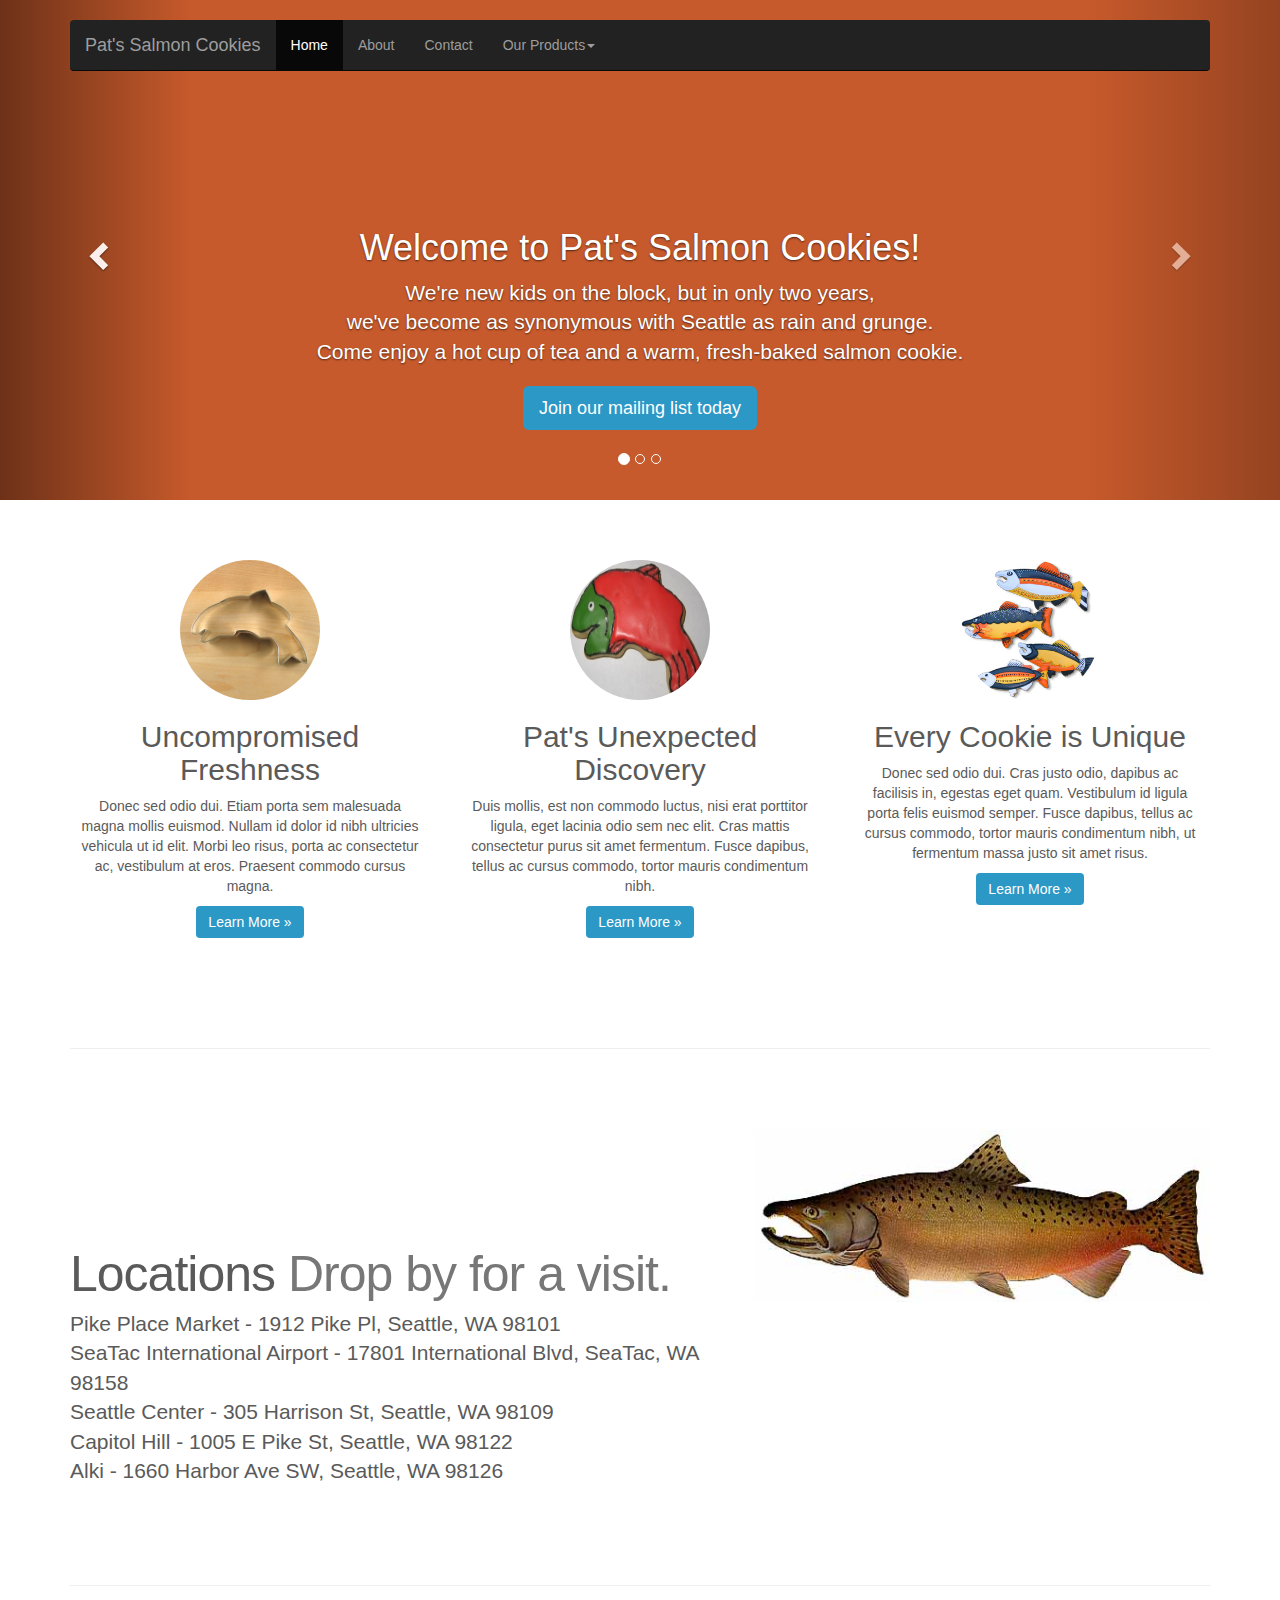
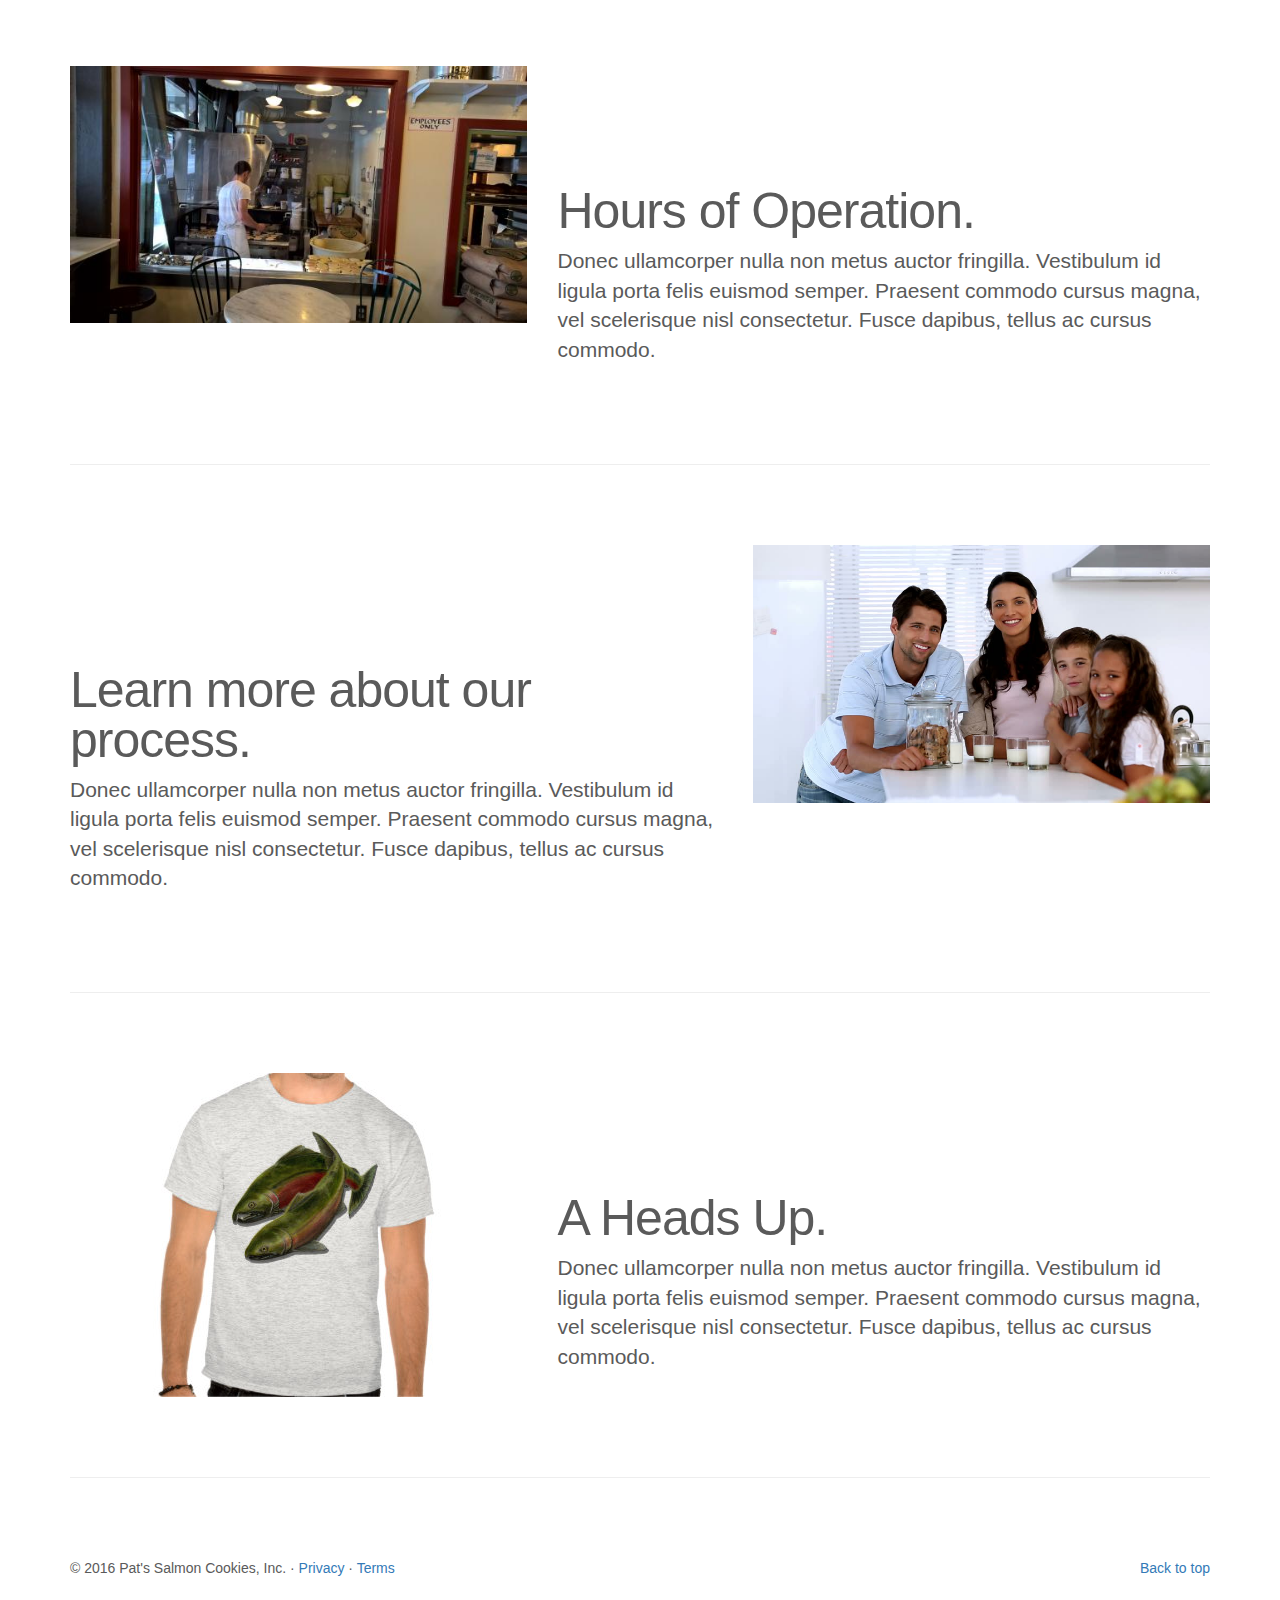
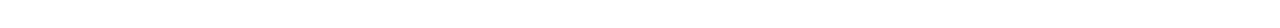
==== commit 25a202a3: "finished styling homepage" ====
--- a/index.html
+++ b/index.html
@@ -81,7 +81,7 @@
       </ol>
       <div class="carousel-inner" role="listbox">
         <div class="item active">
-          <img class="first-slide" src="" alt="First slide">
+          <!-- <img class="first-slide" src="" alt="First slide"> -->
           <div class="container">
             <div class="carousel-caption">
               <h1>Welcome to Pat's Salmon Cookies!</h1>
@@ -93,7 +93,7 @@
           </div>
         </div>
         <div class="item">
-          <img class="second-slide" src="img/family.jpg" alt="Second slide">
+          <img class="second-slide" src="img/salmon.png" alt="Second slide">
           <div class="container">
             <div class="carousel-caption">
               <h1>Summer Special</h1>
@@ -103,10 +103,9 @@
           </div>
         </div>
         <div class="item">
-          <img id="third-slide" src="img/shirt.jpg" alt="Third slide">
           <div class="container">
             <div class="carousel-caption">
-              <h1>New Tees</h1>
+              <h1>Join our Cookie-of-the-Month Club</h1>
               <p>Cras justo odio, dapibus ac facilisis in, egestas eget quam. Donec id elit non mi porta gravida at eget metus. Nullam id dolor id nibh ultricies vehicula ut id elit.</p>
               <p><a class="btn btn-lg btn-primary" href="#" role="button">Browse new tees</a></p>
             </div>
@@ -187,11 +186,23 @@
 
       <div class="row featurette">
         <div class="col-md-7">
+          <h2 class="featurette-heading">Learn more about our process.</h2>
+          <p class="lead">Donec ullamcorper nulla non metus auctor fringilla. Vestibulum id ligula porta felis euismod semper. Praesent commodo cursus magna, vel scelerisque nisl consectetur. Fusce dapibus, tellus ac cursus commodo.</p>
+        </div>
+        <div class="col-md-5">
+          <img class="featurette-image img-responsive center-block" data-src="holder.js/500x500/auto" src="img/family.jpg" alt="Generic placeholder image">
+        </div>
+      </div>
+
+      <hr class="featurette-divider">
+
+      <div class="row featurette">
+        <div class="col-md-7 col-md-push-5">
           <h2 class="featurette-heading">A Heads Up.</h2>
           <p class="lead">Donec ullamcorper nulla non metus auctor fringilla. Vestibulum id ligula porta felis euismod semper. Praesent commodo cursus magna, vel scelerisque nisl consectetur. Fusce dapibus, tellus ac cursus commodo.</p>
         </div>
-        <div class="col-md-5">
-          <img class="featurette-image img-responsive center-block" data-src="holder.js/500x500/auto" src="img/salmon.png" alt="Generic placeholder image">
+        <div class="col-md-5 col-md-pull-7">
+          <img class="featurette-image img-responsive center-block" data-src="holder.js/500x500/auto" src="img/shirt.jpg" alt="Generic placeholder image">
         </div>
       </div>
 
--- a/css/style.css
+++ b/css/style.css
@@ -8,16 +8,16 @@
 }
 
 .btn {
-    background-color: #2b98c6; /* Orange */
+    background-color: #2b98c6; /* Blue */
     border: none;
     color: #fff;
 }
-
 
 /* CUSTOMIZE THE NAVBAR
 -------------------------------------------------- */
 
 /* Special class on .container surrounding .navbar, used for positioning it into place. */
+
 .navbar-wrapper {
   position: absolute;
   top: 0;
@@ -65,7 +65,6 @@
   min-width: 50%;
   height: 500px;
 }
-
 
 /* MARKETING CONTENT
 -------------------------------------------------- */
